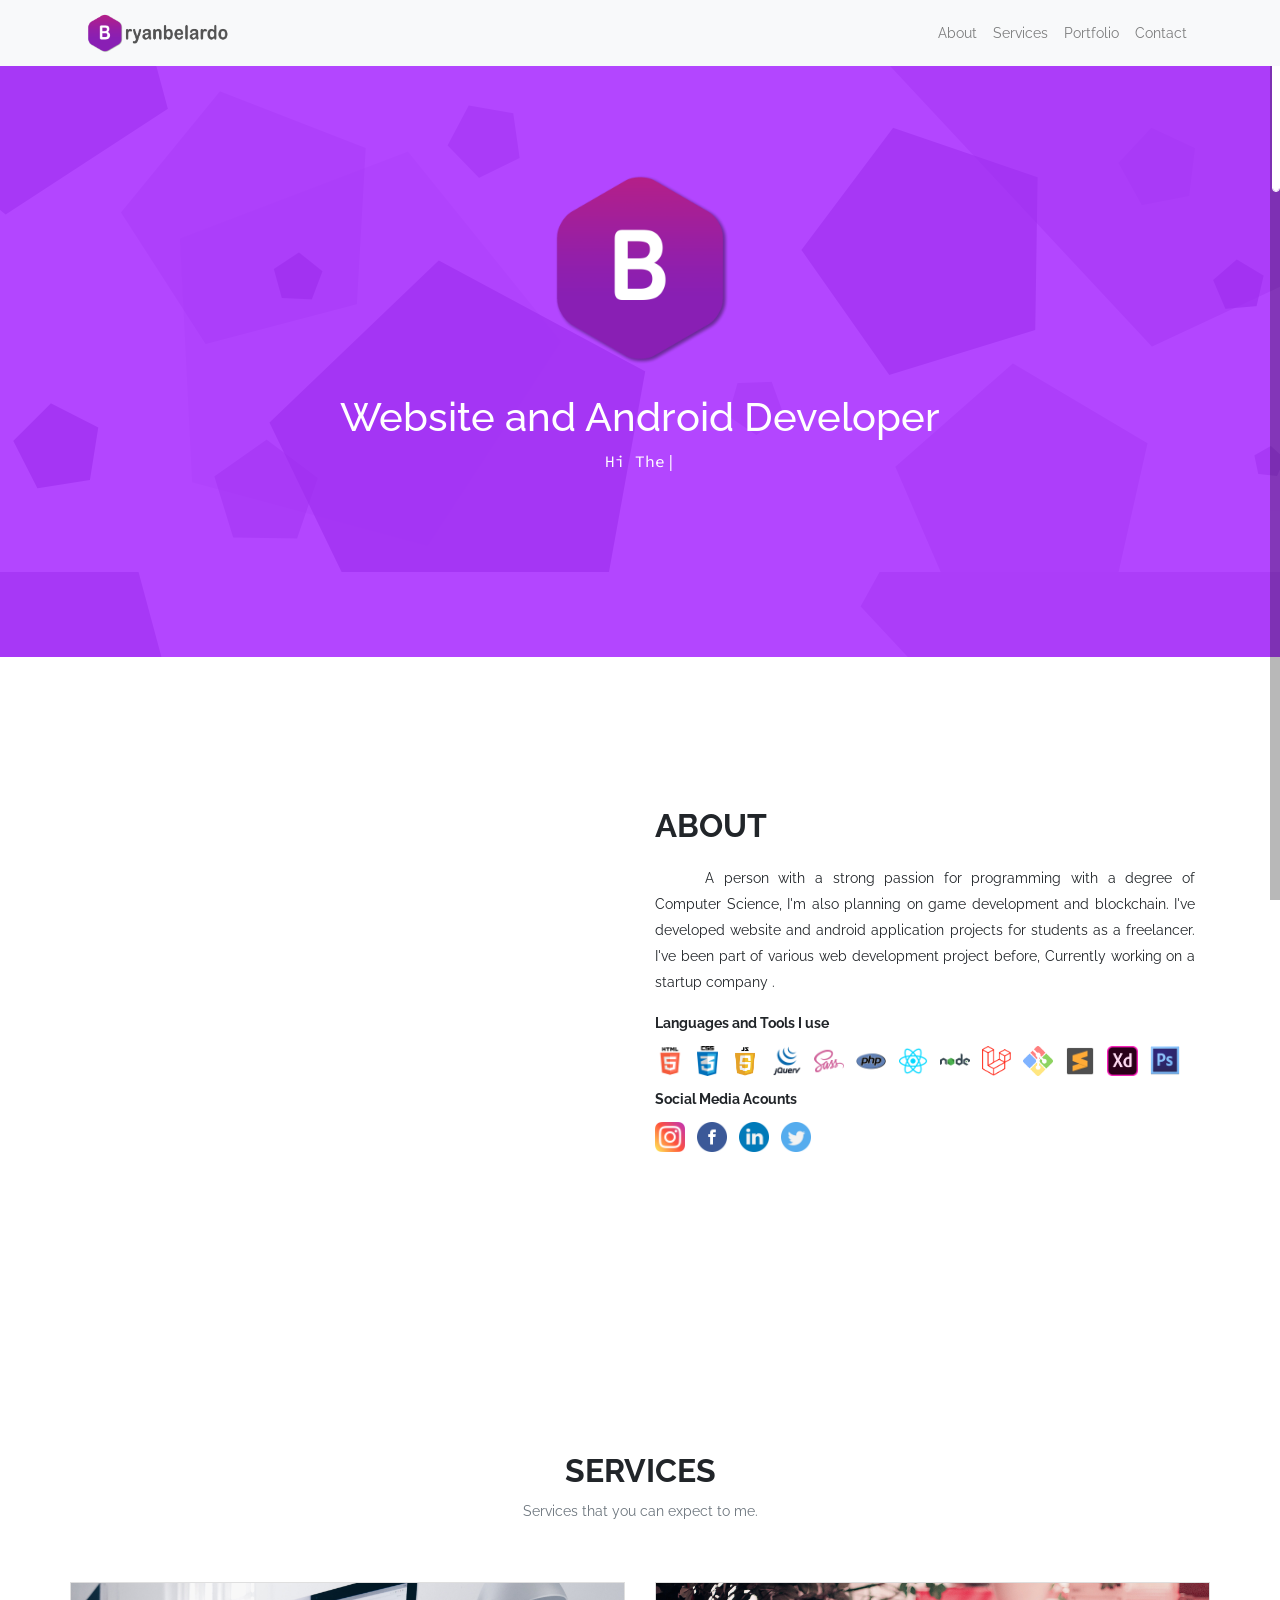
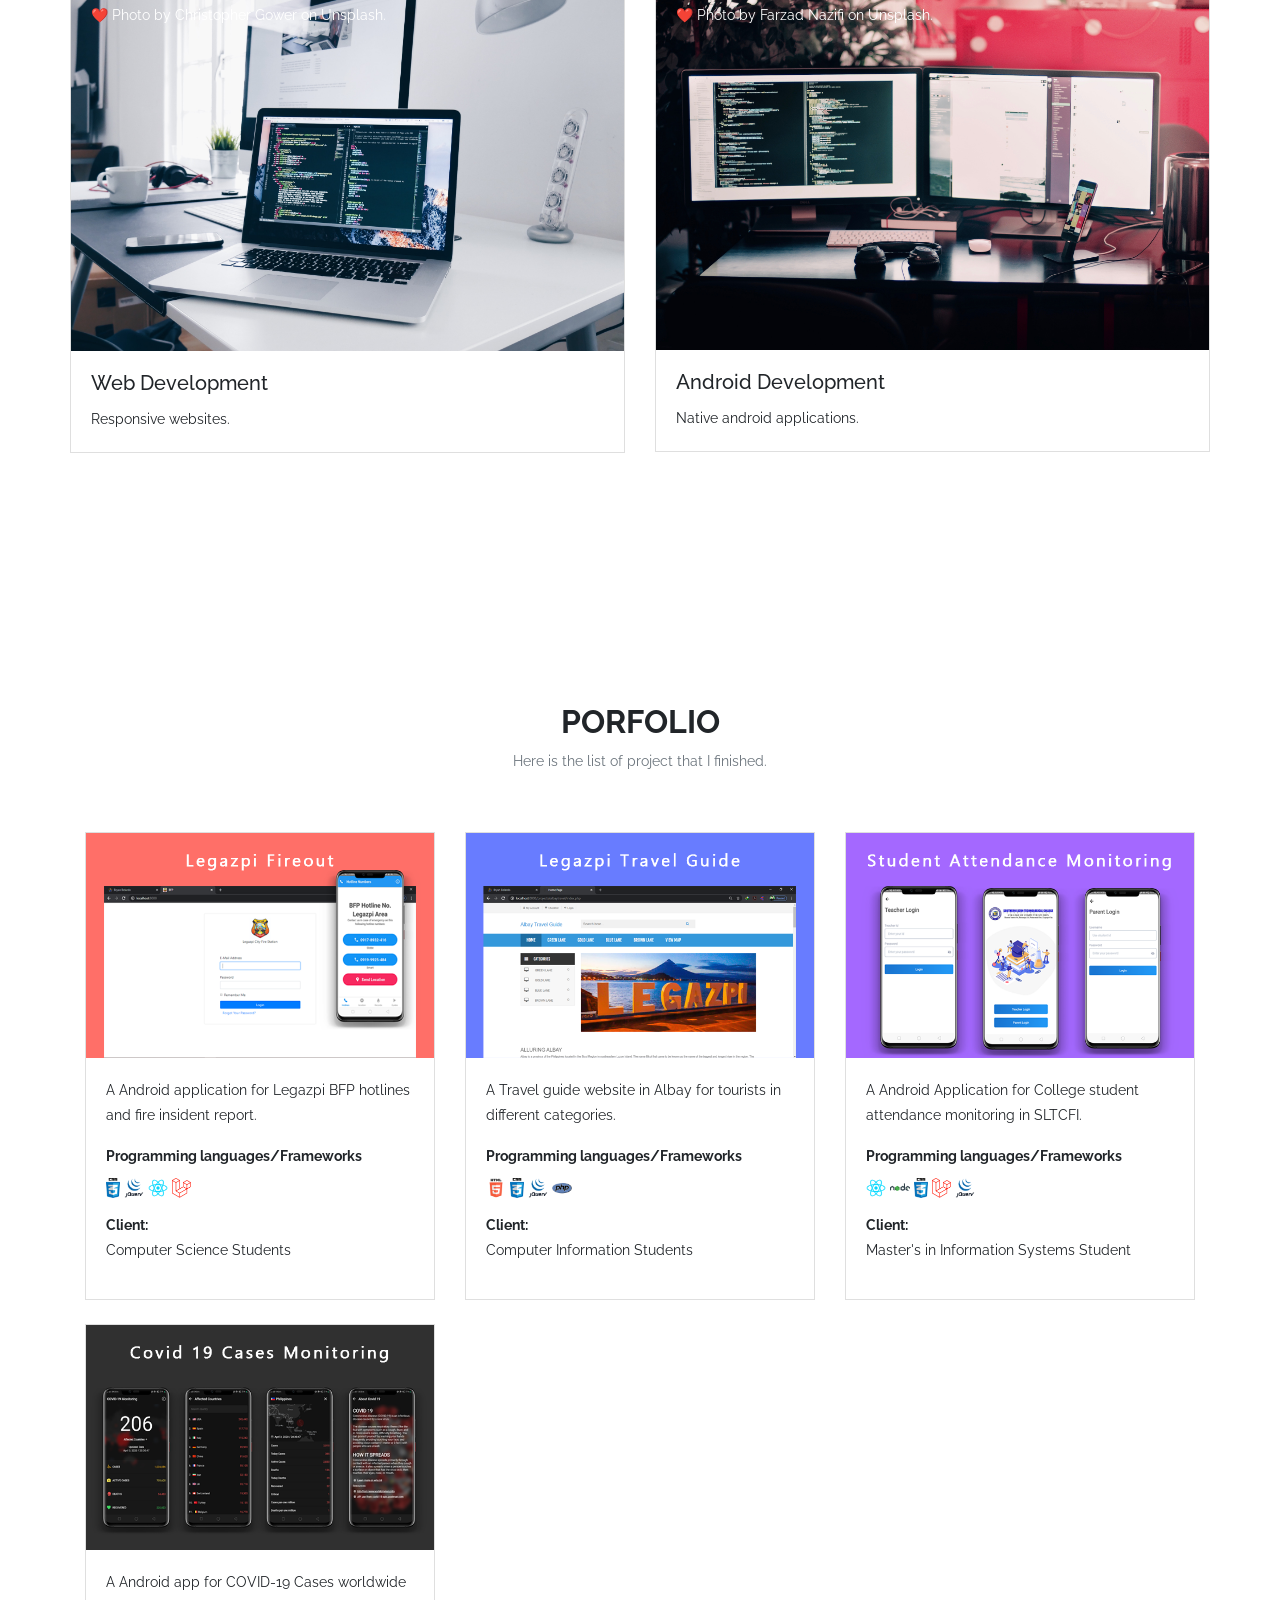
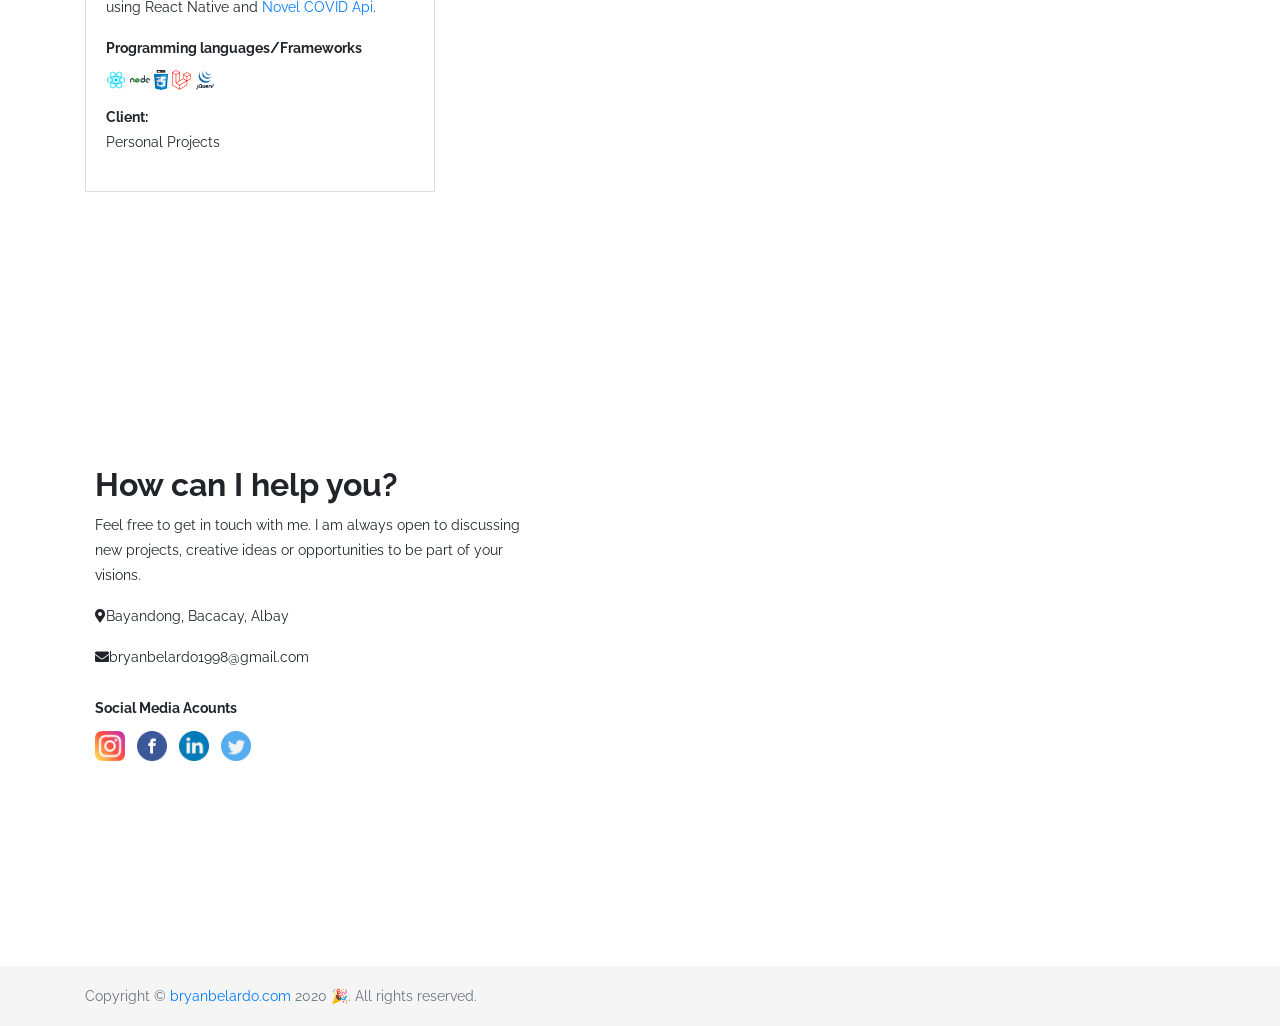
==== index.html @ 6ce4d7be "adding contact section" ====
<!DOCTYPE html>
<html>
	<head>
		<title>Bryan Belardo</title>
		<meta charset="utf-8">
        <meta http-equiv="X-UA-Compatible" content="IE=edge">
        <meta name="viewport" content="width=device-width, initial-scale=1, shrink-to-fit=no">

        <meta name="author" content="Bryan Belardo">
		<meta name="description" content="Hire the Best Web and Android Developer in the Philippines. Expert in web and android Development, Can work for your personal or ecommerce website."/>
		<meta name="robots" content="index,follow,max-snippet:-1,max-video-preview:-1,max-image-preview:large"/>

		<link rel="canonical" href="https://bryanbelardo.com/" />

		<meta property="og:locale" content="en_PH">
		<meta property="og:type" content="website">
		<meta property="og:title" content="Bryan Belardo - Hire Website and Android Developer Freelancer Philippines | Web Development">
		<meta property="og:description" content="Hire the Best Web and Android Developer in the Philippines. Expert in web and android Development, Can work for your personal or ecommerce website.">
		<meta property="og:url" content="https://bryanbelardo.com/">
		<meta property="og:site_name" content="Bryan Belardo - Hire Website and Android Developer Freelancer Philippines | Web Development">

		<meta name="twitter:card" content="summary_large_image">
		<meta name="twitter:title" content="Bryan Belardo - Hire Website and Android Developer Freelancer Philippines | Web Development">
		<meta name="twitter:description" content="Hire the Best Web and Android Developer in the Philippines. Expert in web and android Development, Can work for your personal or ecommerce website.">


        <link rel="icon" href="assets/images/icon.png" type="image/x-icon">

		<link rel="stylesheet" href="https://stackpath.bootstrapcdn.com/bootstrap/4.4.1/css/bootstrap.min.css" integrity="sha384-Vkoo8x4CGsO3+Hhxv8T/Q5PaXtkKtu6ug5TOeNV6gBiFeWPGFN9MuhOf23Q9Ifjh" crossorigin="anonymous">
		<link rel="stylesheet" type="text/css" href="https://cdnjs.cloudflare.com/ajax/libs/font-awesome/5.12.1/css/all.min.css">
		<link href='https://fonts.googleapis.com/css?family=Raleway' rel='stylesheet'>
		<link href="assets/plugins/animate.css-master/animate.min.css" rel="stylesheet" type="text/css">
		<link rel="stylesheet" type="text/css" href="assets/css/main.css">
		<script data-ad-client="ca-pub-6439674685597475" async src="https://pagead2.googlesyndication.com/pagead/js/adsbygoogle.js"></script>
	</head>
	<body id="bryanbelardo">
		<div class="section_nav">
			<nav class="navbar fixed-top navbar-expand-lg navbar-light bg-light">
				<div class="container">
				  	<a class="navbar-brand" href="#bryanbelardo">
					    <img src="assets/images/logowithname.png" height="40" alt="">
				  	</a>
				  	<button class="navbar-toggler" type="button" data-toggle="collapse" data-target="#navbarSupportedContent" aria-controls="navbarSupportedContent" aria-expanded="false" aria-label="Toggle navigation">
					    <span class="navbar-toggler-icon"></span>
				  	</button>

			 	 	<div class="collapse navbar-collapse" id="navbarSupportedContent">
					    <ul class="navbar-nav mr-auto">
					    </ul>
					    <ul class="navbar-nav">
					      	<li class="nav-item">
					        	<a class="nav-link" href="#about-section">About</a>
					      	</li>
					      	<li class="nav-item">
					        	<a class="nav-link" href="#services-section">Services</a>
					      	</li>
					      	<li class="nav-item">
					        	<a class="nav-link" href="#portfolio-section">Portfolio</a>
					      	</li>
					      	<li class="nav-item">
					        	<a class="nav-link" href="#contact-section">Contact</a>
					      	</li>
					    </ul>
				  	</div>
			  	</div>
			</nav>
		</div>
		<div class="section">
			<div class="container header_section">
				<div class="content slideanimation slide_up">
					<img src="assets/images/logo.png" height="200" alt=""><br><br>
					<h1 class="">Website and Android Developer</h1>
					<p class="greetings source_code_text" id="typewriter"></p>
					<!-- <label class="quote">“Programming isn't about what you know; it's about what you can figure out.”</label>
					<br>
					<label> - Chris Pine</label> -->
				</div>
			</div>
		</div>

		<div class="about_section slideanimation" id="about-section">
			<div class="container">
				<div class="content">
					<div class="row">
					  	<div class="col-xs-6 col-md-6 about-image">
					  		<img class="about_image" src="assets/images/icon.png" alt="">
					  	</div>
					  	<div class="col-xs-12 col-sm-6 col-md-6 about_info">
				    		<strong>
								<h2 class="header"><strong>ABOUT</strong></h2>
							</strong>
					  		<div class="info">
								<p>
									A person with a strong passion for programming with a degree of Computer Science, I'm also planning on game development and blockchain.
									I've developed website and android application projects for students as a freelancer.
									I've been part of various web development project before,
									Currently working on a startup company <!-- LMN TECHNOLOGIES and also as a Website Administrator at Philippine Pili Industry League, Inc -->.
								</p>
								<div class="social-accounts">
									<p><strong>Languages and Tools I use</strong></p>
									<a class="social-icons js-scroll-trigger" href="#about-section">
										<img src="assets/images/icons/html.png" height="30">
									</a>
									<a class="social-icons js-scroll-trigger" href="#about-section">
										<img src="assets/images/icons/css.png" height="30">
									</a>
									<a class="social-icons js-scroll-trigger" href="#about-section">
										<img src="assets/images/icons/javascript.png" height="30">
									</a>
									<a class="social-icons js-scroll-trigger" href="#about-section">
										<img src="assets/images/icons/jquery.png" height="30">
									</a>
									<a class="social-icons js-scroll-trigger" href="#about-section">
										<img src="assets/images/icons/sass.png" height="30">
									</a>
									<!-- <a class="social-icons js-scroll-trigger" href="#about-section">
										<img src="assets/images/icons/csharp.png" height="30">
									</a> -->
									<a class="social-icons js-scroll-trigger" href="#about-section">
										<img src="assets/images/icons/php.png" height="30">
									</a>
									<a class="social-icons js-scroll-trigger" href="#about-section">
										<img src="assets/images/icons/react_native.png" height="30">
									</a>
									<a class="social-icons js-scroll-trigger" href="#about-section">
										<img src="assets/images/icons/node.png" height="30">
									</a>
									<a class="social-icons js-scroll-trigger" href="#about-section">
										<img src="assets/images/icons/laravel.png" height="30">
									</a>
									<a class="social-icons js-scroll-trigger" href="#about-section">
										<img src="assets/images/icons/git.png" height="30">
									</a>
									<!-- <a class="social-icons js-scroll-trigger" href="#about-section">
										<img src="assets/images/icons/unity.png" height="30">
									</a> -->
									<a class="social-icons js-scroll-trigger" href="#about-section">
										<img src="assets/images/icons/sublime.png" height="30">
									</a>
									<!-- <a class="social-icons js-scroll-trigger" href="#about-section">
										<img src="assets/images/icons/vscode.png" height="30">
									</a> -->
									<a class="social-icons js-scroll-trigger" href="#about-section">
										<img src="assets/images/icons/xd.png" height="30">
									</a>
									<a class="social-icons js-scroll-trigger" href="#about-section">
										<img src="assets/images/icons/photoshop.png" height="30">
									</a>
								</div>
								<div class="social-accounts">
									<p><strong>Social Media Acounts</strong></p>
									<a class="social-icons instagram" href="https://www.instagram.com/brybelardo/" target="_blank">
										<img src="assets/images/icons/instagram.png" height="30" alt="instagram account">
									</a>
									<a class="social-icons facebook" href="https://facebook.com/itismebryan" target="_blank">
										<img src="assets/images/icons/facebook.png" height="30" alt="facebook account">
									</a>
									<a class="social-icons linkedin" href="https://www.linkedin.com/in/bryan-belardo-765889141" target="_blank">
										<img src="assets/images/icons/linkedin.png" height="30" alt="linkedin account">
									</a>
									<a class="social-icons twitter" href="https://twitter.com/BryanBelardo2" target="_blank">
										<img src="assets/images/icons/twitter.png" height="30" alt="Twitter account">
									</a>
								</div>
							</div>
					  	</div>
					</div>
				</div>
			</div>
		</div>

		<div class="services-section slideanimation" id="services-section">
			<div class="container">
				<div class="service_header">
					<h2><strong>SERVICES</strong></h2>
					<label class="text-muted">Services that you can expect to me.</label>
				</div>
				<!-- <div class="row">
					<div class="col-xs-6 col-md-6 cards_services">
						<img class="card-img-top border-radius-none" src="assets/images/christopher-gower-m_HRfLhgABo-unsplash.jpg" alt="Web Development">
					</div>
					<div class="col-xs-6 col-md-6 cards_services">
						<img class="card-img-top border-radius-none" src="assets/images/farzad-nazifi-p-xSl33Wxyc-unsplash.jpg" alt="Web Development">
					</div>
				</div> -->
				<div class="row">
					<div class="col-xs-6 col-md-6 cards_services">
						<div class="card border-radius-none">
					  		<img class="card-img-top border-radius-none" src="assets/images/christopher-gower-m_HRfLhgABo-unsplash.jpg" alt="Web Development">
						  	<div class="card-img-overlay">
							    <p class="card-text text-white">❤️ Photo by Christopher Gower on Unsplash.</p>
						  	</div>
						  	<div class="card-body">
						    	<h5 class="card-title">Web Development</h5>
						    	<p class="card-text">Responsive websites.</p>
						  	</div>
						</div>
					</div>
					<div class="col-xs-6 col-md-6 cards_services">
						<div class="card border-radius-none">
						  	<img class="card-img-top border-radius-none" src="assets/images/farzad-nazifi-p-xSl33Wxyc-unsplash.jpg" alt="Web Development">
						  	<div class="card-img-overlay">
							    <p class="card-text text-white">❤️ Photo by Farzad Nazifi on Unsplash.</p>
						  	</div>
						  	<div class="card-body">
						    	<h5 class="card-title">Android Development</h5>
						    	<p class="card-text">Native android applications.</p>
						  	</div>
						</div>
					</div>
				</div>
			</div>
		</div>

		<div class="portfolio-section slideanimation" id="portfolio-section">
			<div class="container portfolio_container">
				<div class="poortfolio_header">
					<h2><strong>PORFOLIO</strong></h2>
					<label class="text-muted">Here is the list of project that I finished.</label>
				</div>
				<div class="row">

			        <div class="col-md-4">
			          	<div class="card mb-4 border-radius-none">
			          		<img class="project_image bd-placeholder-img card-img-top border-radius-none" alt="Legazpi Fireout" width="100%" height="225" src="assets/images/Legazpi_Fireout.png">
				            <div class="card-body">
				              	<p class="card-text"> A Android application for Legazpi BFP hotlines and fire insident report.</p>

				              	<div class="prog_tools">
									<p><strong>Programming languages/Frameworks</strong></p>

									<a class="social-icons js-scroll-trigger" href="#about-section">
										<img src="assets/images/icons/css.png" height="20">
									</a>
									<a class="social-icons js-scroll-trigger" href="#about-section">
										<img src="assets/images/icons/jquery.png" height="20">
									</a>
									<a class="social-icons js-scroll-trigger" href="#about-section">
										<img src="assets/images/icons/react_native.png" height="20">
									</a>
									<a class="social-icons js-scroll-trigger" href="#about-section">
										<img src="assets/images/icons/laravel.png" height="20">
									</a>
								</div>
				              	<p class="client"><strong>Client: </strong></p>
				              	<p>Computer Science Students</p>
				              	<!-- <p class="proj_link"><strong>Project link:</strong></p>
				              	<p> Sorry this project has no link.</p> -->
				              	<!-- <div class="d-flex align-items-center">
					                <a href="#Porfolio">See more details</a>
				              	</div> -->
				            </div>
			          	</div>
			        </div>

			        <div class="col-md-4">
			          	<div class="card mb-4 border-radius-none">
			          		<img class="project_image bd-placeholder-img card-img-top border-radius-none" alt="Albay Travel Guide" width="100%" height="225" src="assets/images/albaytravelguide.png">
				            <div class="card-body">
				              	<p class="card-text">A Travel guide website in Albay for tourists in different categories. </p>

				              	<div class="prog_tools">
									<p><strong>Programming languages/Frameworks</strong></p>
									<a class="social-icons js-scroll-trigger" href="#about-section">
										<img src="assets/images/icons/html.png" height="20">
									</a>
									<a class="social-icons js-scroll-trigger" href="#about-section">
										<img src="assets/images/icons/css.png" height="20">
									</a>
									<a class="social-icons js-scroll-trigger" href="#about-section">
										<img src="assets/images/icons/jquery.png" height="20">
									</a>
									<a class="social-icons js-scroll-trigger" href="#about-section">
										<img src="assets/images/icons/php.png" height="20">
									</a>
								</div>
				              	<p class="client"><strong>Client: </strong></p>
				              	<p>Computer Information Students</p>
				              	<!-- <p class="proj_link"><strong>Project link:</strong></p>
				              	<p> Sorry this project has no link.</p> -->
				              	<!-- <div class="d-flex align-items-center">
					                <a href="#Porfolio">See more details</a>
				              	</div> -->
				            </div>
			          	</div>
			        </div>

			        <div class="col-md-4">
			          	<div class="card mb-4 border-radius-none">
			          		<img class="project_image bd-placeholder-img card-img-top border-radius-none" alt="Student Attendance Monitoring" width="100%" height="225" src="assets/images/studentattendancemonitoring.png">
				            <div class="card-body">
				              	<p class="card-text">A Android Application for College student attendance monitoring in SLTCFI. </p>

				              	<div class="prog_tools">
									<p><strong>Programming languages/Frameworks</strong></p>
									<a class="social-icons js-scroll-trigger" href="#about-section">
										<img src="assets/images/icons/react_native.png" height="20">
									</a>
									<a class="social-icons js-scroll-trigger" href="#about-section">
										<img src="assets/images/icons/node.png" height="20">
									</a>
									<a class="social-icons js-scroll-trigger" href="#about-section">
										<img src="assets/images/icons/css.png" height="20">
									</a>
									<a class="social-icons js-scroll-trigger" href="#about-section">
										<img src="assets/images/icons/laravel.png" height="20">
									</a>
									<a class="social-icons js-scroll-trigger" href="#about-section">
										<img src="assets/images/icons/jquery.png" height="20">
									</a>
								</div>
				              	<p class="client"><strong>Client: </strong></p>
				              	<p>Master's in Information Systems Student</p>
				              	<!-- <p class="proj_link"><strong>Project link:</strong></p>
				              	<p> Sorry this project has no link.</p> -->
				              	<!-- <div class="d-flex align-items-center">
					                <a href="#Porfolio">See more details</a>
				              	</div> -->
				            </div>
			          	</div>
			        </div>

			        <div class="col-md-4">
			          	<div class="card mb-4 border-radius-none">
			          		<img class="project_image bd-placeholder-img card-img-top border-radius-none" alt="COVID 19 Cases Monitoring" width="100%" height="225" src="assets/images/covid19.png">
				            <div class="card-body">
				              	<p class="card-text">A Android app for COVID-19 Cases worldwide using React Native and <a href="https://github.com/NovelCOVID/api">Novel COVID Api</a>.</p>

				              	<div class="prog_tools">
									<p><strong>Programming languages/Frameworks</strong></p>
									<a class="social-icons js-scroll-trigger" href="#about-section">
										<img src="assets/images/icons/react_native.png" height="20">
									</a>
									<a class="social-icons js-scroll-trigger" href="#about-section">
										<img src="assets/images/icons/node.png" height="20">
									</a>
									<a class="social-icons js-scroll-trigger" href="#about-section">
										<img src="assets/images/icons/css.png" height="20">
									</a>
									<a class="social-icons js-scroll-trigger" href="#about-section">
										<img src="assets/images/icons/laravel.png" height="20">
									</a>
									<a class="social-icons js-scroll-trigger" href="#about-section">
										<img src="assets/images/icons/jquery.png" height="20">
									</a>
								</div>
				              	<p class="client"><strong>Client: </strong></p>
				              	<p>Personal Projects</p>
				              	<!-- <p class="proj_link"><strong>Project link:</strong></p>
				              	<p> Sorry this project has no link.</p> -->
				              	<!-- <div class="d-flex align-items-center">
					                <a href="#Porfolio">See more details</a>
				              	</div> -->
				            </div>
			          	</div>
			        </div>

		      	</div>
			</div>
		</div>

		<div class="contact-section slideanimation" id="contact-section">
			<div class="container">
				<div class="row contact_container">
					<div class="col-xs-6 col-md-5">
						<h2><strong>How can I help you?</strong></h2>
						<p>Feel free to get in touch with me. I am always open to discussing new projects, creative ideas or opportunities to be part of your visions.</p>
						<div class="location">
							<p><i class="fas fa-map-marker-alt"></i></p>
							<p>Bayandong, Bacacay, Albay</p>
						</div>
						<div class="email_address">
							<p><i class="fas fa-envelope"></i></p>
							<p>bryanbelardo1998@gmail.com</p>
						</div>
						<div class="social-accounts">
							<p><strong>Social Media Acounts</strong></p>
							<a class="social-icons instagram" href="https://www.instagram.com/brybelardo/" target="_blank">
								<img src="assets/images/icons/instagram.png" height="30" alt="instagram account">
							</a>
							<a class="social-icons facebook" href="https://facebook.com/itismebryan" target="_blank">
								<img src="assets/images/icons/facebook.png" height="30" alt="facebook account">
							</a>
							<a class="social-icons linkedin" href="https://www.linkedin.com/in/bryan-belardo-765889141" target="_blank">
								<img src="assets/images/icons/linkedin.png" height="30" alt="linkedin account">
							</a>
							<a class="social-icons twitter" href="https://twitter.com/BryanBelardo2" target="_blank">
								<img src="assets/images/icons/twitter.png" height="30" alt="Twitter account">
							</a>
						</div>
					</div>
					<div class="col-xs-6 col-md-7">
						<div id="googleMap" style="width:100%;height:400px;"></div>
					</div>
				</div>
			</div>
			<!-- <div id="googleMap" style="width:100%;height:400px;"></div> -->
		</div>

		<!-- The Modal -->
		<div id="imageModal" class="modal">
		  <span class="close">&times;</span>
		  <img class="modal-content" id="img01">
		  <div id="caption"></div>
		</div>
		<!-- Message -->
		<div id="snackbar-success">Email has been sent..</div>
		<div id="snackbar-danger">Email sent failed..</div>
		<footer class="footer">
			<div class="container">
				<span class="text-muted">Copyright &copy;  <a href="">bryanbelardo.com</a> 2020 &#127881;. All rights reserved.</span>
			</div>
	    </footer>

	    <input name="animation" type="hidden">


		<script src="https://cdnjs.cloudflare.com/ajax/libs/jquery/3.4.1/jquery.min.js" ></script>
		<script src="https://stackpath.bootstrapcdn.com/bootstrap/4.4.1/js/bootstrap.min.js" integrity="sha384-wfSDF2E50Y2D1uUdj0O3uMBJnjuUD4Ih7YwaYd1iqfktj0Uod8GCExl3Og8ifwB6" crossorigin="anonymous"></script>
		<script type="text/javascript" src="https://cdnjs.cloudflare.com/ajax/libs/jquery-easing/1.4.1/jquery.easing.min.js"></script>
		<script src="https://cdn.jsdelivr.net/npm/popper.js@1.16.0/dist/umd/popper.min.js" integrity="sha384-Q6E9RHvbIyZFJoft+2mJbHaEWldlvI9IOYy5n3zV9zzTtmI3UksdQRVvoxMfooAo" crossorigin="anonymous"></script>
		<script type="text/javascript" src="https://cdnjs.cloudflare.com/ajax/libs/font-awesome/5.12.1/js/all.min.js"></script>
		<script src="assets/plugins/niceScrollbar/jquery.nicescroll.js"></script>
		<script src="assets/plugins/typewriterjs/dist/core.js"></script>
		<script src="assets/js/main.js"></script>
	</body>
</html>

<!-- web development: Photo by Christopher Gower on Unsplash -->
<!-- App development: Photo by Farzad Nazifi on Unsplash -->
---- assets/css/main.css ----
@import url("https://fonts.googleapis.com/css?family=Source+Code+Pro&display=swap");
body {
  font-family: Raleway;
  font-style: normal;
  font-weight: normal;
  font-size: 14px;
  line-height: 25px; }

.border-radius-none {
  border-radius: 0 !important;}

.section {
  background-image: url("../images/header-bg.png");
  padding-bottom: 60px;
  padding-top: 60px; }

.overlay {
  position: absolute;
  bottom: 0;
  left: 0;
  right: 0;
  overflow: hidden;
  width: 100%;
  height: 100%; }

.section .header_section {
  height: 537px;
  display: flex;
  justify-content: center;
  align-items: center; }

.navbar-nav li a {
  color: #545454; }

.nav-link:active {
  color: #b346ff !important; }
.nav-link:hover {
  color: #b346ff !important; }

.header_section {
  color: #ffffff; }
  .header_section .content {
    text-align: center; }
    .header_section .content .source_code_text {
      font-family: "Source Code Pro", monospace; }

.about_section {
  padding-bottom: 150px;
  padding-top: 150px; }

.greetings {
  font-size: 16px; }

.header {
  margin-bottom: 20px; }

.info {
  line-height: 26px; }
  .info > p {
    margin-bottom: 15px;
    text-align: justify;
    text-indent: 50px; }

.about-image {
  display: flex;
  justify-content: center;
  align-items: center; }
  .about-image img {
    height: 340px;
    border-radius: 50%; }

.social-accounts p {
  margin-top: 10px;
  margin-bottom: 10px; }
.social-accounts .social-icons {
  margin-right: 8px;
  text-decoration: none; }
  .social-accounts .social-icons :hover {
    text-decoration: none; }

.cards_services {
  display: flex;
  justify-content: center;
  align-items: center; }

.footer {
  width: 100%;
  height: 60px;
  line-height: 60px;
  background-color: #f5f5f5; }

.text-muted {
  color: #6c757d !important; }

.navbar-light .navbar-toggler {
  border-color: #f8f9fa !important; }

.contact-section .container, .services-section .container, .portfolio-section .container {
  padding: 150px 0px 100px 0px; }

.services-section .service_header {
  text-align: center;
  margin-bottom: 50px; }

.portfolio-section .poortfolio_header {
  text-align: center;
  margin-bottom: 50px; }

.portfolio_container {
  padding-left: 15px !important;
  padding-right: 15px !important; }

.prog_tools {
  margin-bottom: 14px; }
  .prog_tools p {
    margin-bottom: 5px !important; }

.client, .proj_link {
  margin-bottom: 0px !important; }

.contact_container {
  margin-right: 10px;
  margin-left: 10px; }

.location, .email_address {
  display: flex; }
  .location p svg, .email_address p svg {
    margin-right: 10px; }

.form-control {
  display: block;
  width: 100%;
  height: calc(1.5em + .75rem + 2px);
  padding: .375rem .75rem;
  font-size: 1rem;
  font-weight: 400;
  line-height: 1.5;
  color: #495057;
  background-color: #fff;
  background-clip: padding-box;
  border: 1px solid #ced4da;
  border-radius: 0px;
  transition: border-color .15s ease-in-out,box-shadow .15s ease-in-out; }
  .form-control:focus {
    color: #495057;
    background-color: #fff;
    border-color: #b346ff;
    outline: 0;
    box-shadow: 0 0 0.1rem 0.1rem rgba(179, 70, 255, 0.46); }

.btn-primary {
  color: #fff;
  background-color: #b346ff;
  border-color: #a737f5; }
  .btn-primary:focus {
    color: #fff;
    background-color: #b346ff !important;
    border-color: #a536f4 !important;
    box-shadow: 0 0 0.1rem 0.1rem rgba(179, 70, 255, 0.42) !important; }
  .btn-primary:hover {
    color: #fff;
    background-color: #9a24ec;
    border-color: #8613d6; }

.btn-primary.disabled, .btn-primary:disabled {
  color: #fff;
  background-color: #9a24ec !important;
  border-color: #8613d6 !important;
}

.btn {
  border-radius: 0px; }

.slideanimation {
  visibility: hidden; }

.slide_up {
  animation-name: slide_up;
  -webkit-animation-name: slide_up;
  animation-duration: 1s;
  -webkit-animation-duration: 1s;
  visibility: visible; }

@keyframes slide_up {
  0% {
    opacity: 0;
    transform: translateY(70%); }
  100% {
    opacity: 1;
    transform: translateY(0%); } }
@-webkit-keyframes slide_up {
  0% {
    opacity: 0;
    -webkit-transform: translateY(70%); }
  100% {
    opacity: 1;
    -webkit-transform: translateY(0%); } }
@media (max-width: 575.98px) {
  .header_section .content img {
    height: 150px !important; }

  .section {
    background-image: url("../images/header-bg-mb.png");
    padding-bottom: 60px;
    padding-top: 60px; }

  .nav-item {
    margin-top: 5px !important;
    margin-bottom: 5px !important; }

  .navbar-nav {
    margin-bottom: 8px !important; }

  .text-muted {
    font-size: 10px; }

  .header {
    text-align: center;
    margin-top: 25px; }

  .info > p {
    text-indent: 0px !important; }

  .social-accounts {
    text-align: center !important; }

  .about_section {
    padding-bottom: 55px;
    padding-top: 55px; }

  .contact-section .container {
    padding: 95px 0px 70px 0px; }

  .porfolio-section .container {
    padding: 130px 0px 30px 0px; } }

/*# sourceMappingURL=main.css.map */

#snackbar-success {
  visibility: hidden;
  min-width: 250px;
  margin-left: -125px;
  background-color: #b346ff;
  color: #fff;
  text-align: center;
  border-radius: 2px;
  padding: 16px;
  position: fixed;
  z-index: 1;
  left: 50%;
  bottom: 30px;
  font-size: 17px;
}

#snackbar-success.show {
  visibility: visible;
  -webkit-animation: fadein 0.5s, fadeout 0.5s 2.5s;
  animation: fadein 0.5s, fadeout 0.5s 2.5s;
}

#snackbar-danger {
  visibility: hidden;
  min-width: 250px;
  margin-left: -125px;
  background-color: #ff466c;
  color: #fff;
  text-align: center;
  border-radius: 2px;
  padding: 16px;
  position: fixed;
  z-index: 1;
  left: 50%;
  bottom: 30px;
  font-size: 17px;
}

#snackbar-danger.show {
  visibility: visible;
  -webkit-animation: fadein 0.5s, fadeout 0.5s 2.5s;
  animation: fadein 0.5s, fadeout 0.5s 2.5s;
}

@-webkit-keyframes fadein {
  from {bottom: 0; opacity: 0;} 
  to {bottom: 30px; opacity: 1;}
}

@keyframes fadein {
  from {bottom: 0; opacity: 0;}
  to {bottom: 30px; opacity: 1;}
}

@-webkit-keyframes fadeout {
  from {bottom: 30px; opacity: 1;} 
  to {bottom: 0; opacity: 0;}
}

@keyframes fadeout {
  from {bottom: 30px; opacity: 1;}
  to {bottom: 0; opacity: 0;}
}

/*Modal image*/


.project_image {
  border-radius: 5px;
  cursor: pointer;
  transition: 0.3s;
}

.project_image:hover {opacity: 0.7;}

/* The Modal (background) */
.modal {
  display: none; /* Hidden by default */
  position: fixed; /* Stay in place */
  z-index: 1; /* Sit on top */
  padding-top: 100px; /* Location of the box */
  left: 0;
  top: 0;
  width: 100%; /* Full width */
  height: 100%; /* Full height */
  overflow: auto; /* Enable scroll if needed */
  background-color: rgb(0,0,0); /* Fallback color */
  background-color: rgba(0,0,0,0.9); /* Black w/ opacity */
}

/* Modal Content (image) */
.modal-content {
  margin: auto;
  display: block;
  width: 80%;
  max-width: 700px;
}

/* Caption of Modal Image */
#caption {
  margin: auto;
  display: block;
  width: 80%;
  max-width: 700px;
  text-align: center;
  color: #ccc;
  padding: 10px 0;
  height: 150px;
}

/* Add Animation */
.modal-content, #caption {  
  -webkit-animation-name: zoom;
  -webkit-animation-duration: 0.6s;
  animation-name: zoom;
  animation-duration: 0.6s;
}

@-webkit-keyframes zoom {
  from {-webkit-transform:scale(0)} 
  to {-webkit-transform:scale(1)}
}

@keyframes zoom {
  from {transform:scale(0)} 
  to {transform:scale(1)}
}

/* The Close Button */
.close {
  position: absolute;
  top: 15px;
  right: 35px;
  color: #f1f1f1;
  font-size: 40px;
  font-weight: bold;
  transition: 0.3s;
}

.close:hover,
.close:focus {
  color: #bbb;
  text-decoration: none;
  cursor: pointer;
}

/* 100% Image Width on Smaller Screens */
@media only screen and (max-width: 700px){
  .modal-content {
    width: 100%;
  }
}
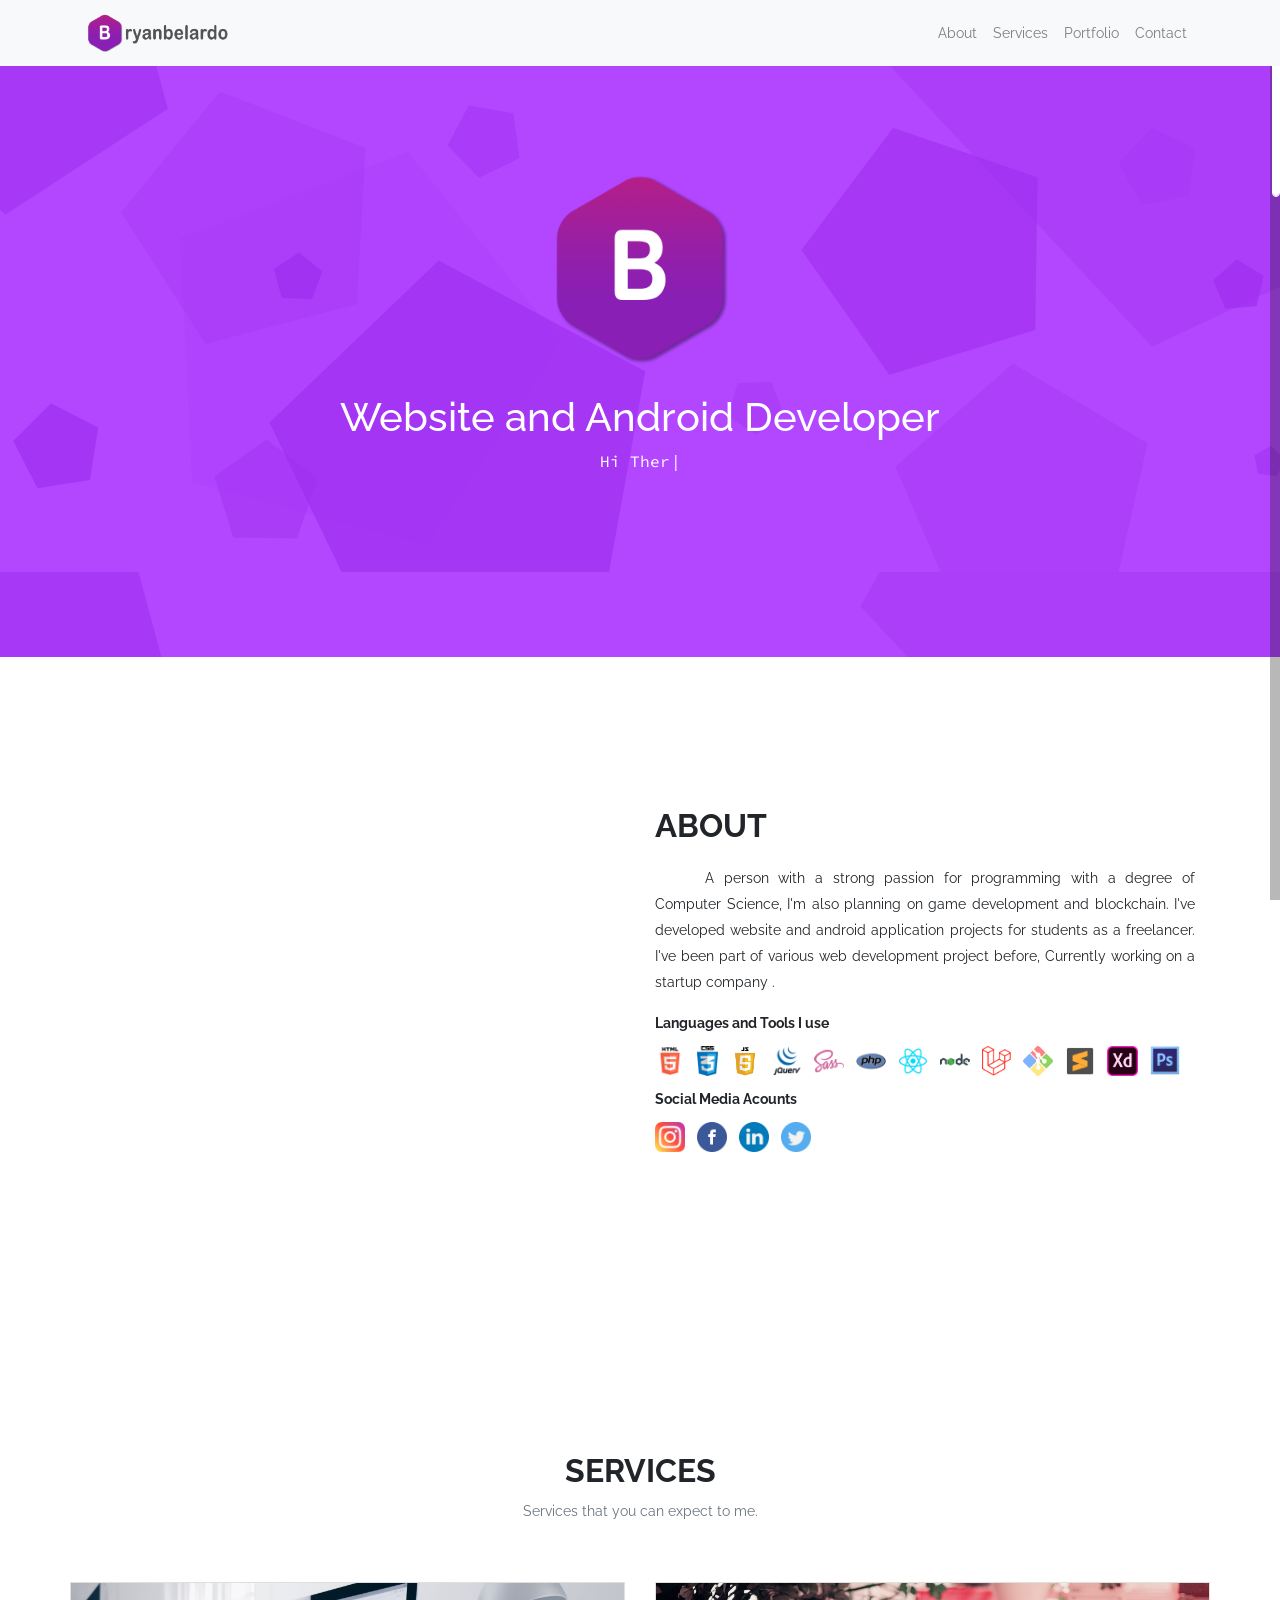
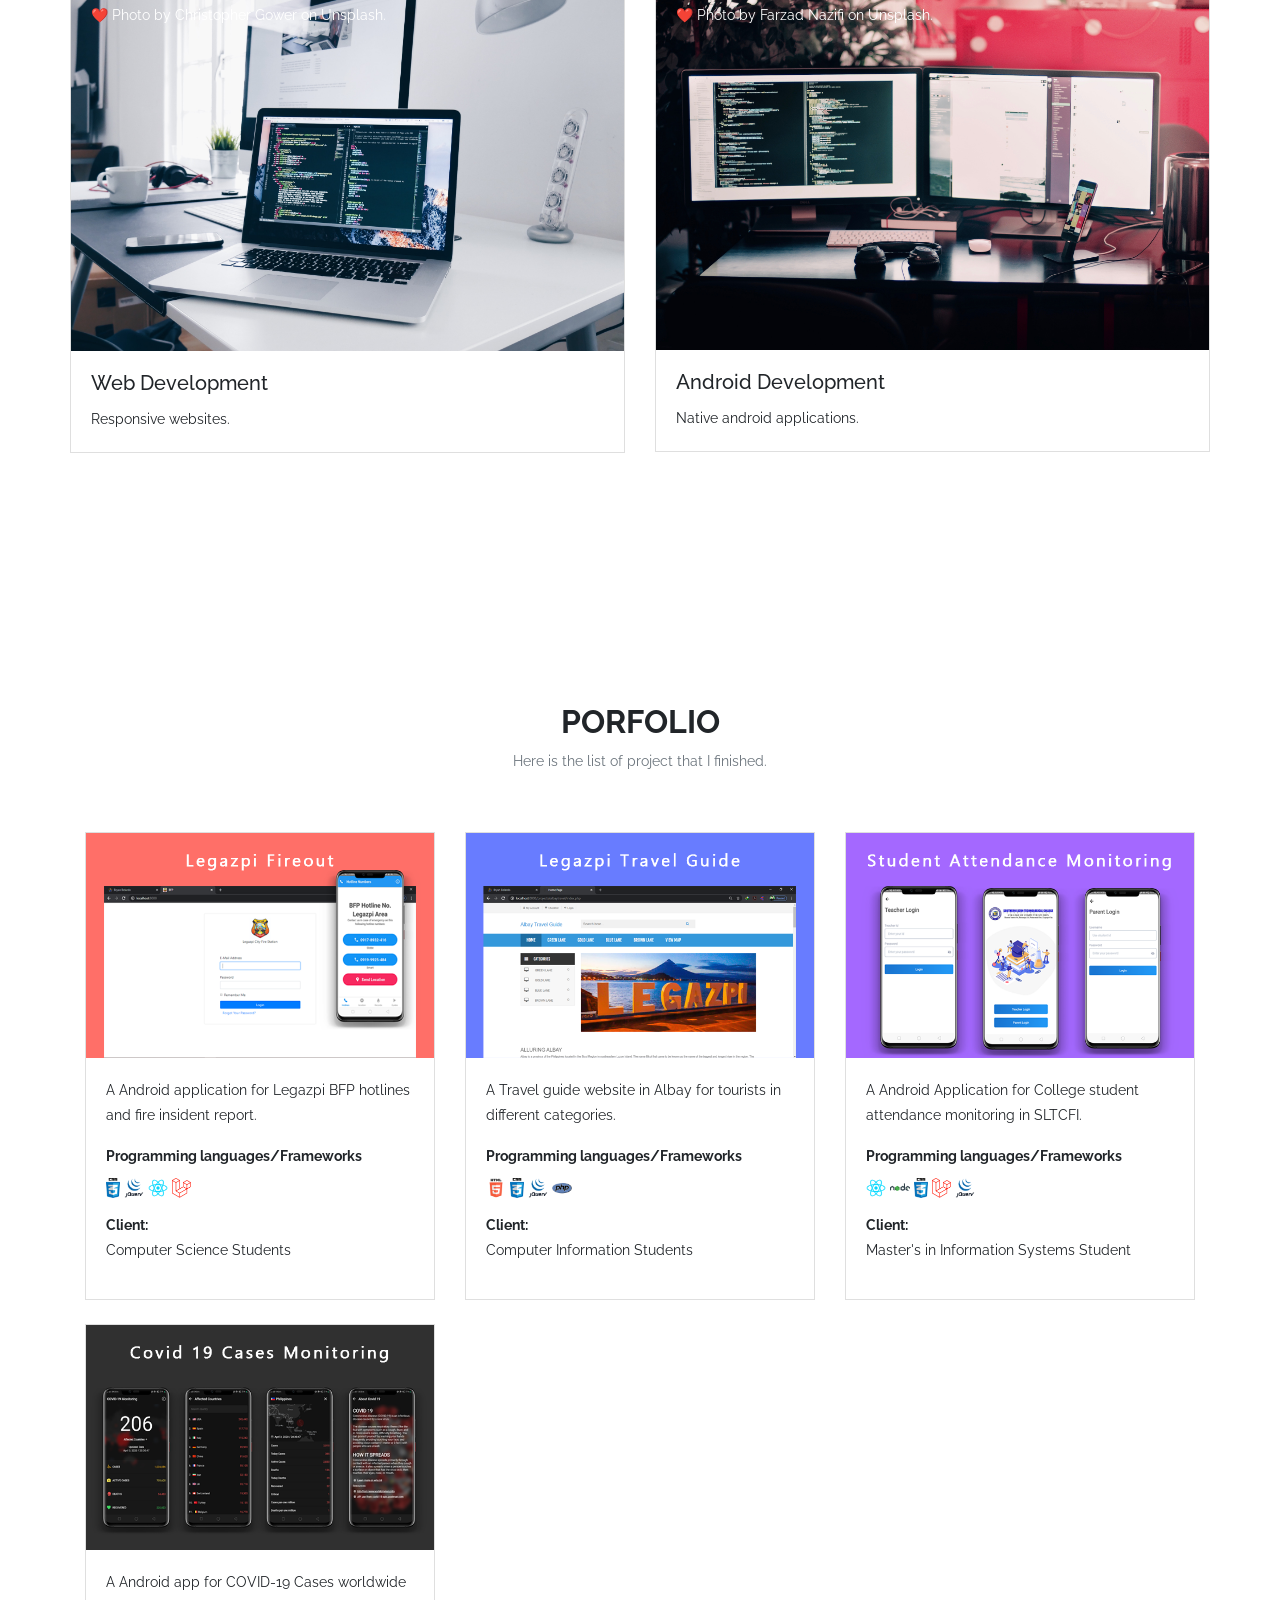
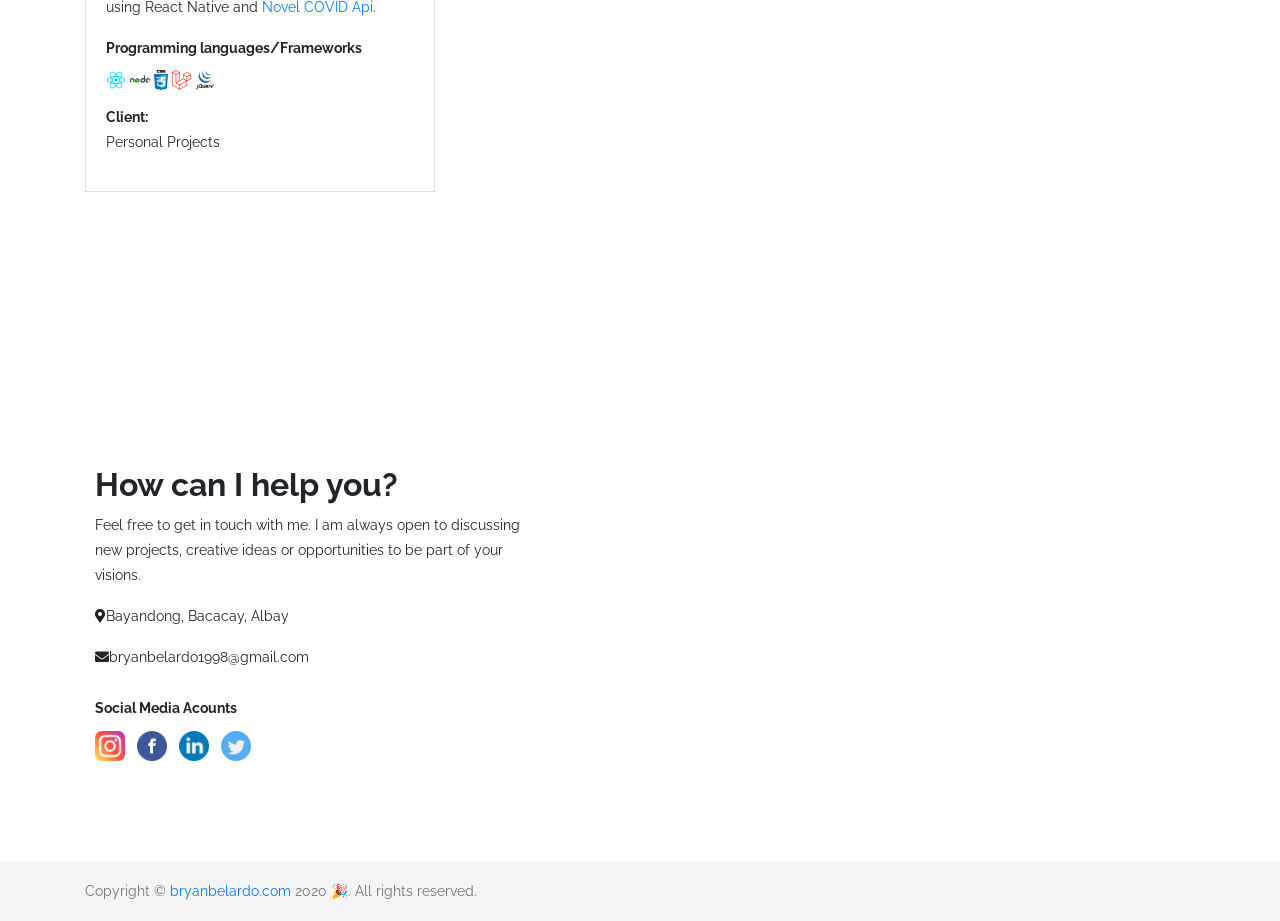
==== commit 99ae4d49: "map" ====
--- a/index.html
+++ b/index.html
@@ -390,7 +390,7 @@
 						</div>
 					</div>
 					<div class="col-xs-6 col-md-7">
-						<div id="googleMap" style="width:100%;height:400px;"></div>
+						<div id="googleMap" style="width:100%;height: 100%;"></div>
 					</div>
 				</div>
 			</div>
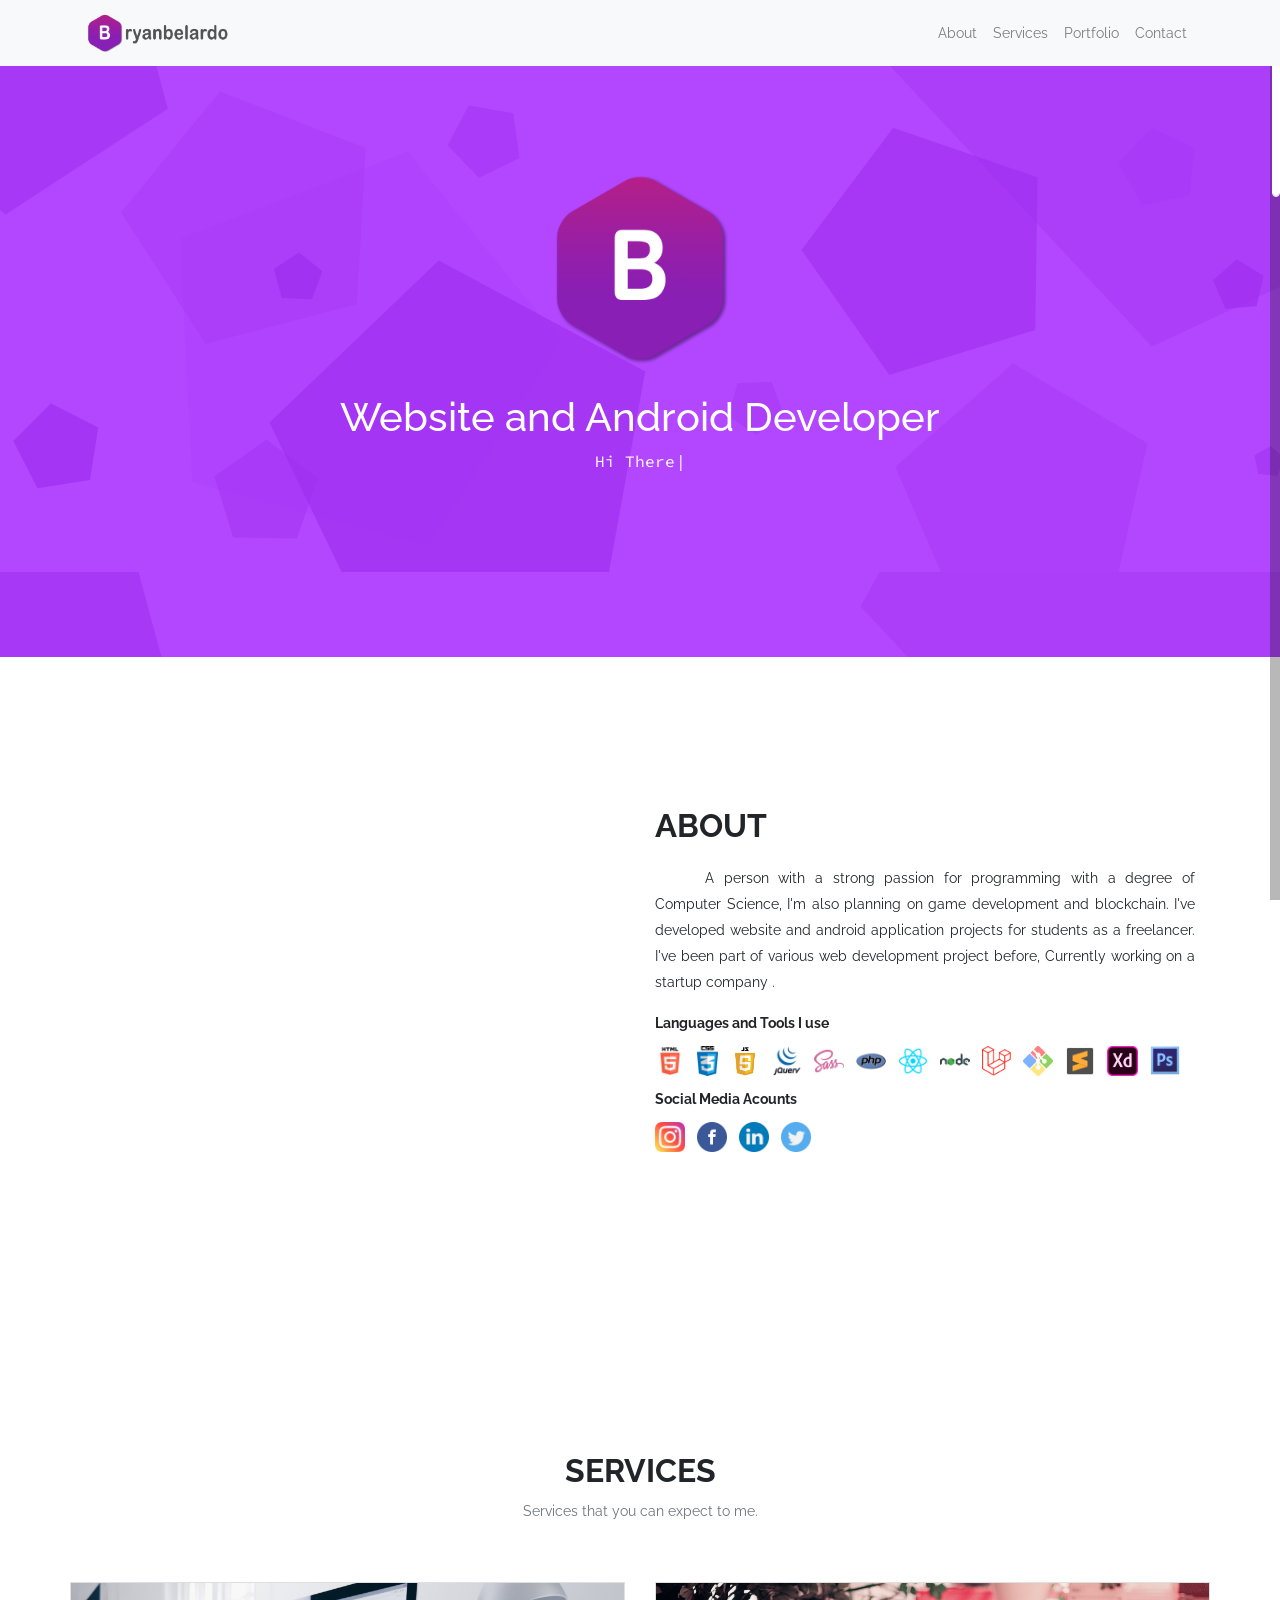
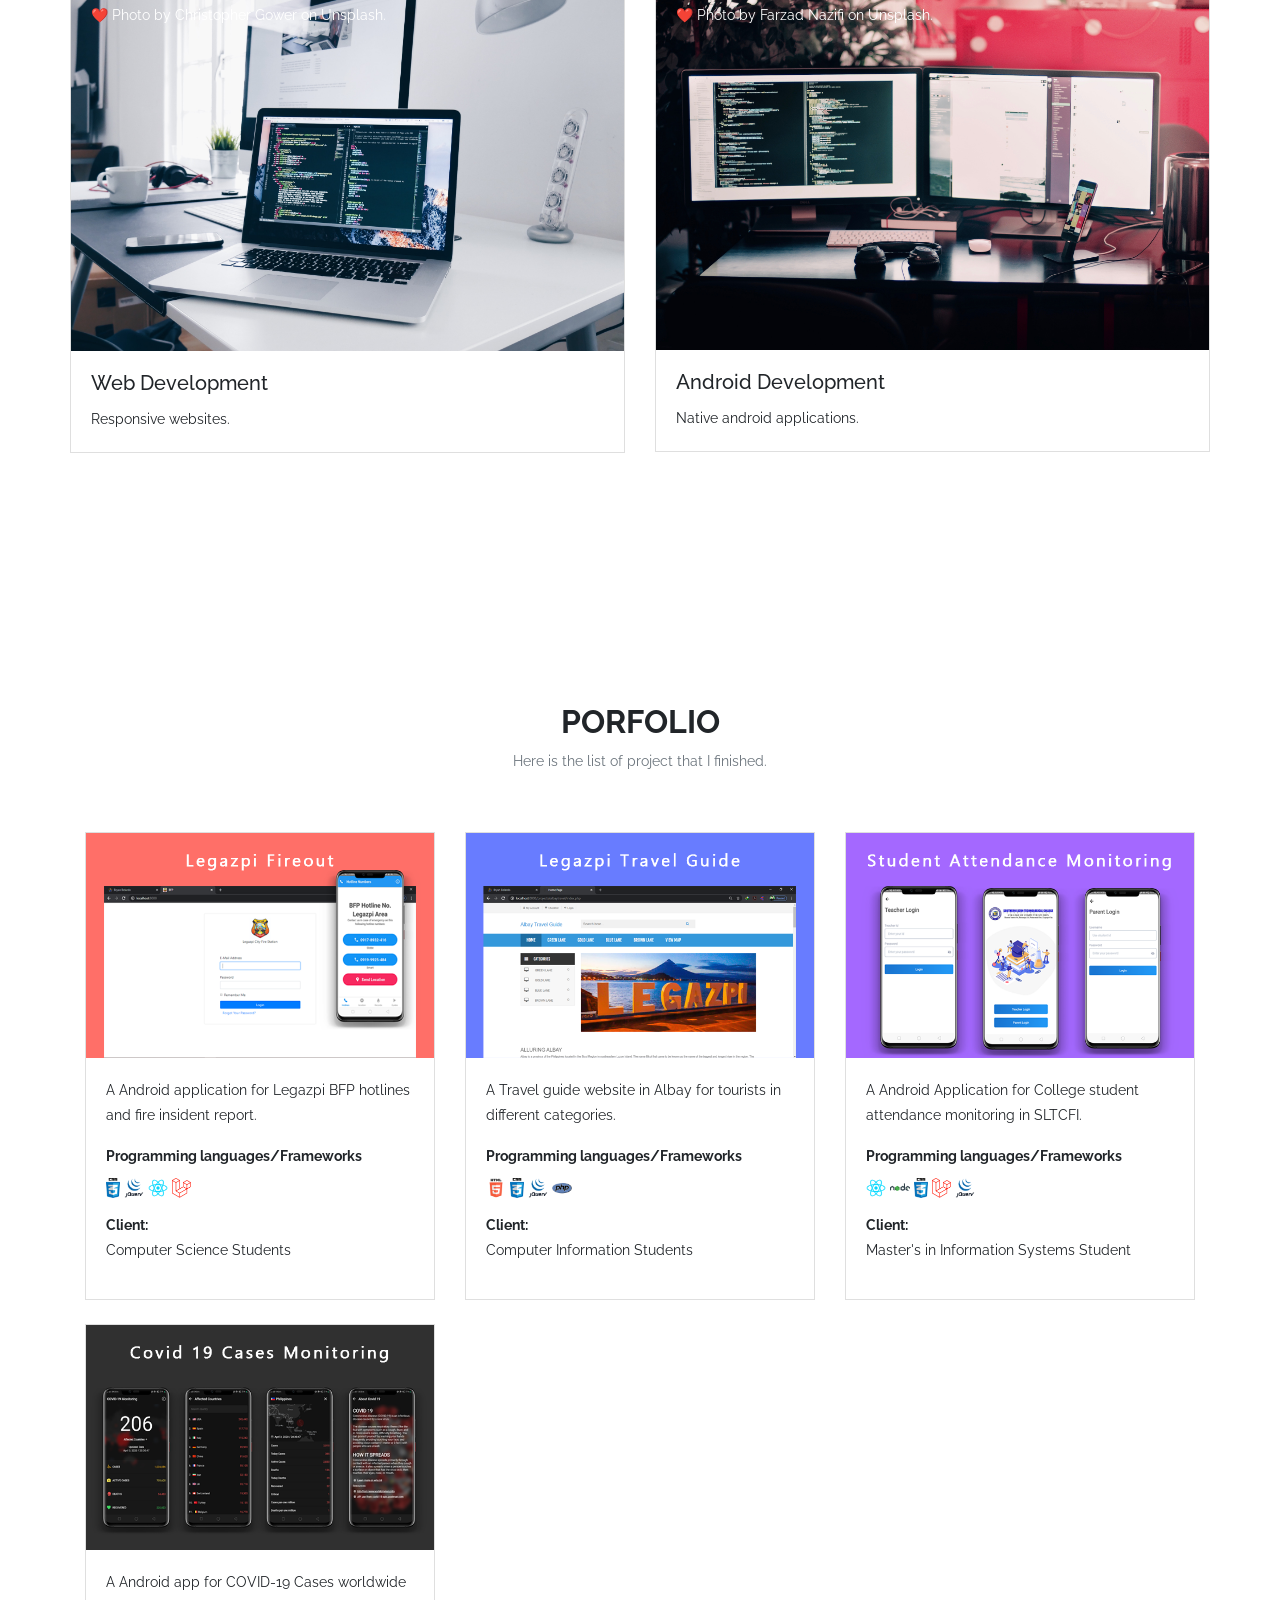
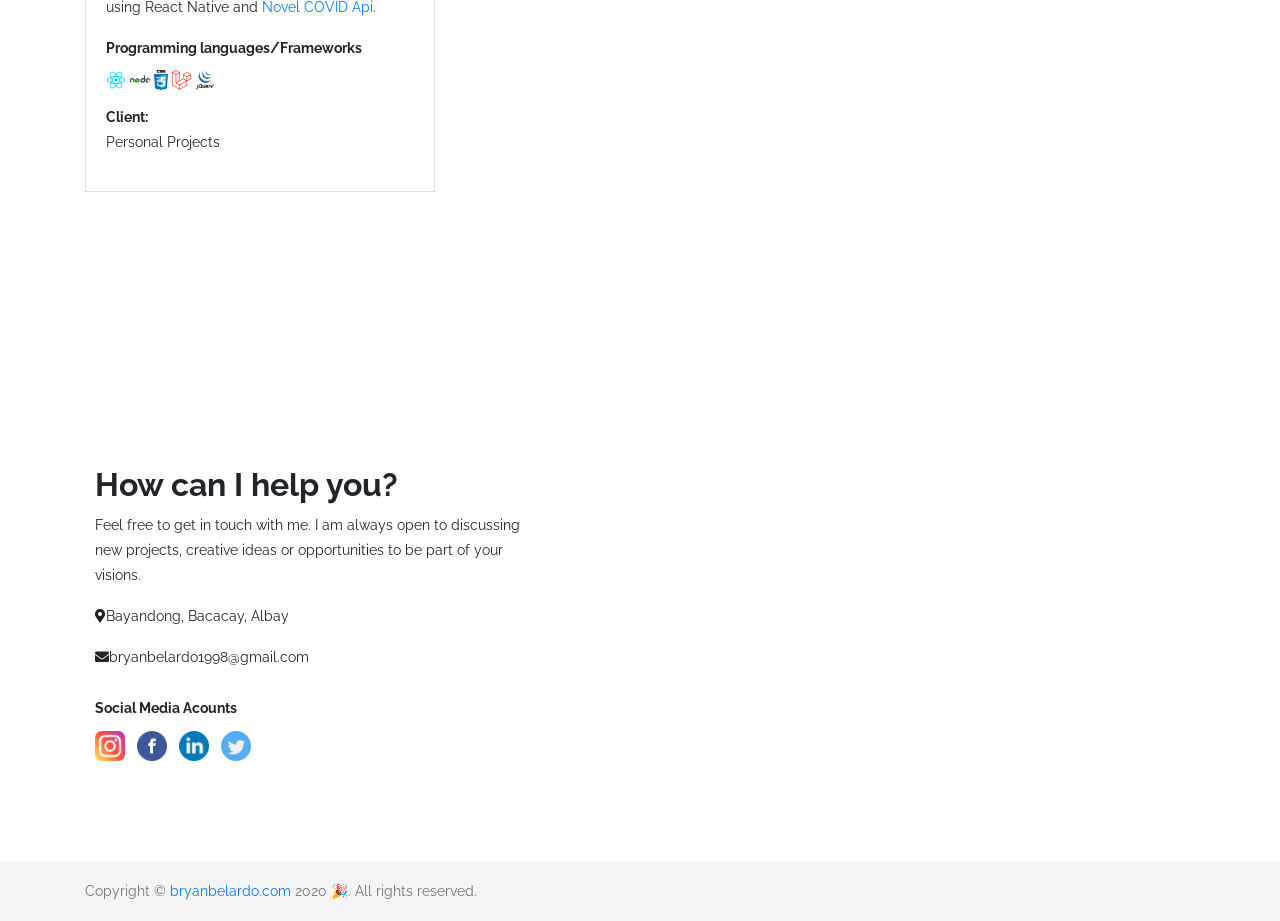
==== commit 26b4f478: "removing some comments" ====
--- a/index.html
+++ b/index.html
@@ -113,9 +113,6 @@
 									<a class="social-icons js-scroll-trigger" href="#about-section">
 										<img src="assets/images/icons/sass.png" height="30">
 									</a>
-									<!-- <a class="social-icons js-scroll-trigger" href="#about-section">
-										<img src="assets/images/icons/csharp.png" height="30">
-									</a> -->
 									<a class="social-icons js-scroll-trigger" href="#about-section">
 										<img src="assets/images/icons/php.png" height="30">
 									</a>
@@ -131,15 +128,9 @@
 									<a class="social-icons js-scroll-trigger" href="#about-section">
 										<img src="assets/images/icons/git.png" height="30">
 									</a>
-									<!-- <a class="social-icons js-scroll-trigger" href="#about-section">
-										<img src="assets/images/icons/unity.png" height="30">
-									</a> -->
 									<a class="social-icons js-scroll-trigger" href="#about-section">
 										<img src="assets/images/icons/sublime.png" height="30">
 									</a>
-									<!-- <a class="social-icons js-scroll-trigger" href="#about-section">
-										<img src="assets/images/icons/vscode.png" height="30">
-									</a> -->
 									<a class="social-icons js-scroll-trigger" href="#about-section">
 										<img src="assets/images/icons/xd.png" height="30">
 									</a>
@@ -175,14 +166,6 @@
 					<h2><strong>SERVICES</strong></h2>
 					<label class="text-muted">Services that you can expect to me.</label>
 				</div>
-				<!-- <div class="row">
-					<div class="col-xs-6 col-md-6 cards_services">
-						<img class="card-img-top border-radius-none" src="assets/images/christopher-gower-m_HRfLhgABo-unsplash.jpg" alt="Web Development">
-					</div>
-					<div class="col-xs-6 col-md-6 cards_services">
-						<img class="card-img-top border-radius-none" src="assets/images/farzad-nazifi-p-xSl33Wxyc-unsplash.jpg" alt="Web Development">
-					</div>
-				</div> -->
 				<div class="row">
 					<div class="col-xs-6 col-md-6 cards_services">
 						<div class="card border-radius-none">
@@ -244,11 +227,6 @@
 								</div>
 				              	<p class="client"><strong>Client: </strong></p>
 				              	<p>Computer Science Students</p>
-				              	<!-- <p class="proj_link"><strong>Project link:</strong></p>
-				              	<p> Sorry this project has no link.</p> -->
-				              	<!-- <div class="d-flex align-items-center">
-					                <a href="#Porfolio">See more details</a>
-				              	</div> -->
 				            </div>
 			          	</div>
 			        </div>
@@ -276,11 +254,6 @@
 								</div>
 				              	<p class="client"><strong>Client: </strong></p>
 				              	<p>Computer Information Students</p>
-				              	<!-- <p class="proj_link"><strong>Project link:</strong></p>
-				              	<p> Sorry this project has no link.</p> -->
-				              	<!-- <div class="d-flex align-items-center">
-					                <a href="#Porfolio">See more details</a>
-				              	</div> -->
 				            </div>
 			          	</div>
 			        </div>
@@ -311,11 +284,6 @@
 								</div>
 				              	<p class="client"><strong>Client: </strong></p>
 				              	<p>Master's in Information Systems Student</p>
-				              	<!-- <p class="proj_link"><strong>Project link:</strong></p>
-				              	<p> Sorry this project has no link.</p> -->
-				              	<!-- <div class="d-flex align-items-center">
-					                <a href="#Porfolio">See more details</a>
-				              	</div> -->
 				            </div>
 			          	</div>
 			        </div>
@@ -394,7 +362,6 @@
 					</div>
 				</div>
 			</div>
-			<!-- <div id="googleMap" style="width:100%;height:400px;"></div> -->
 		</div>
 
 		<!-- The Modal -->
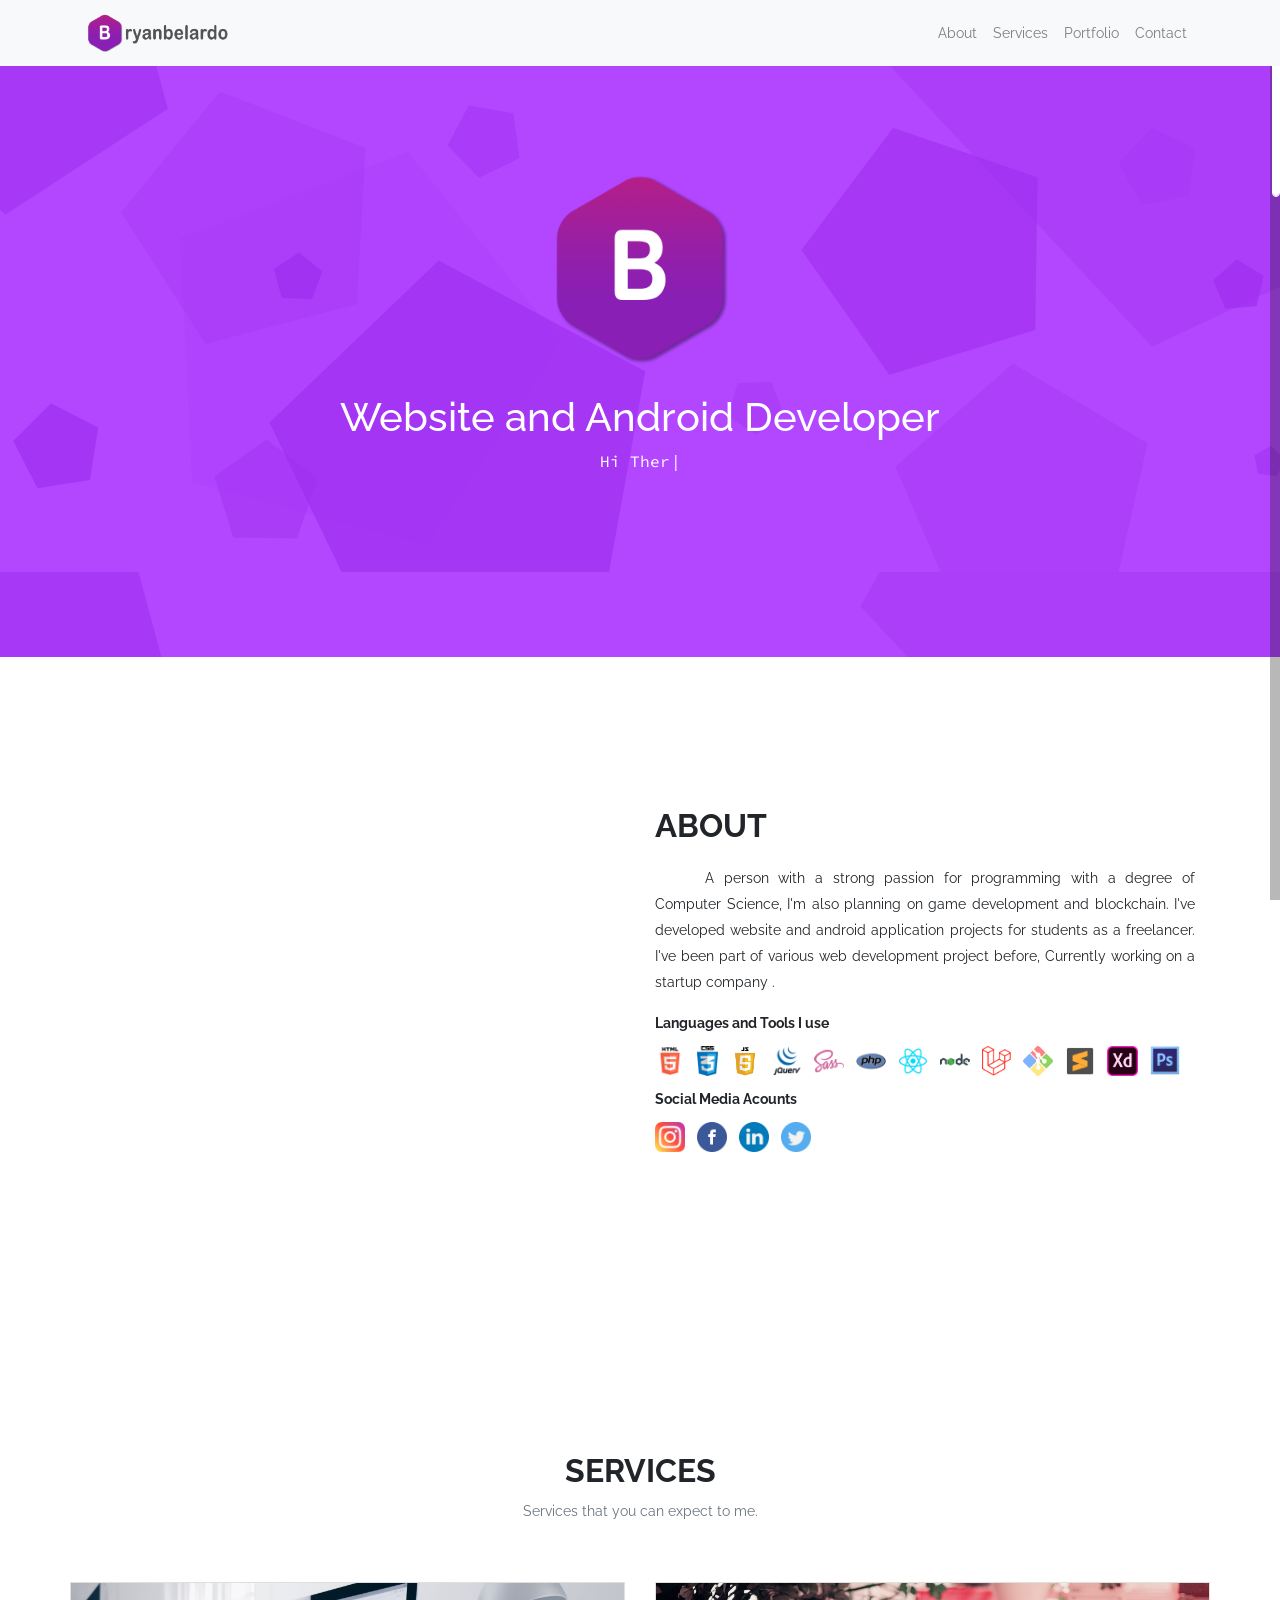
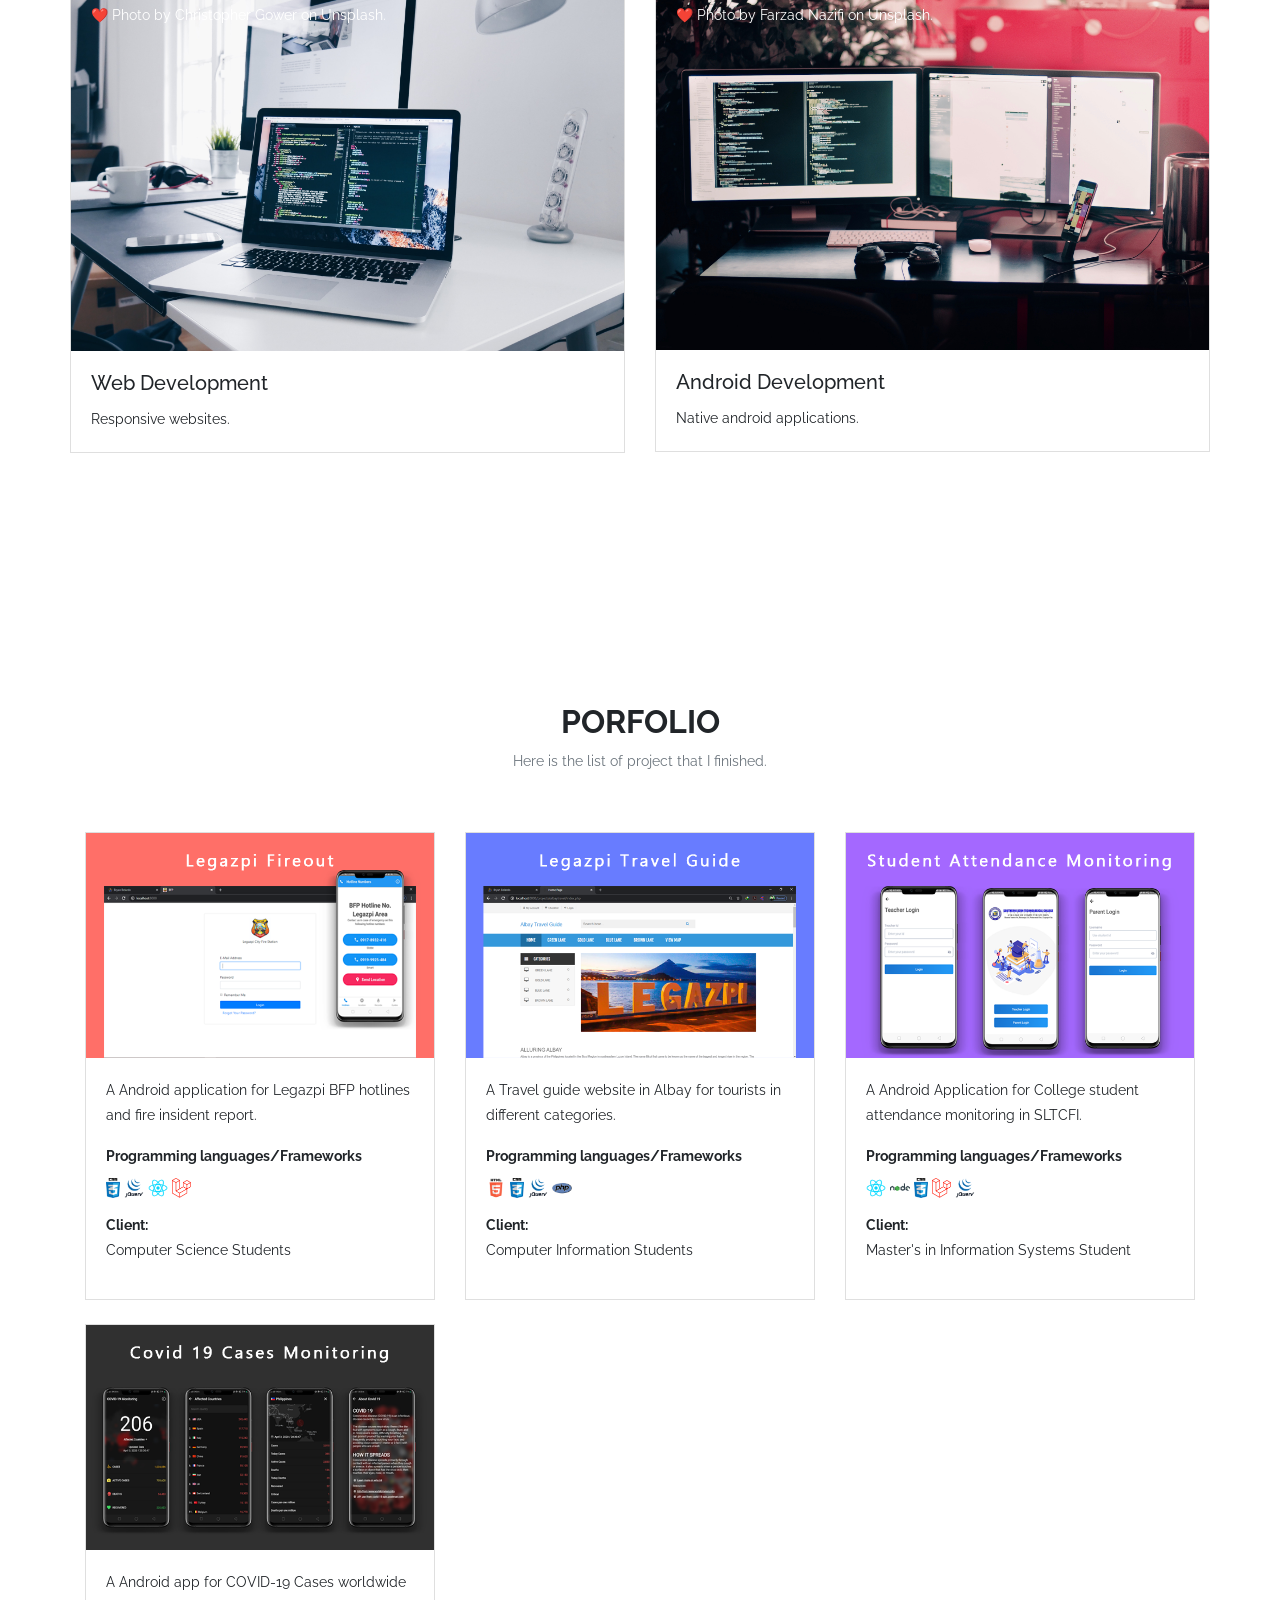
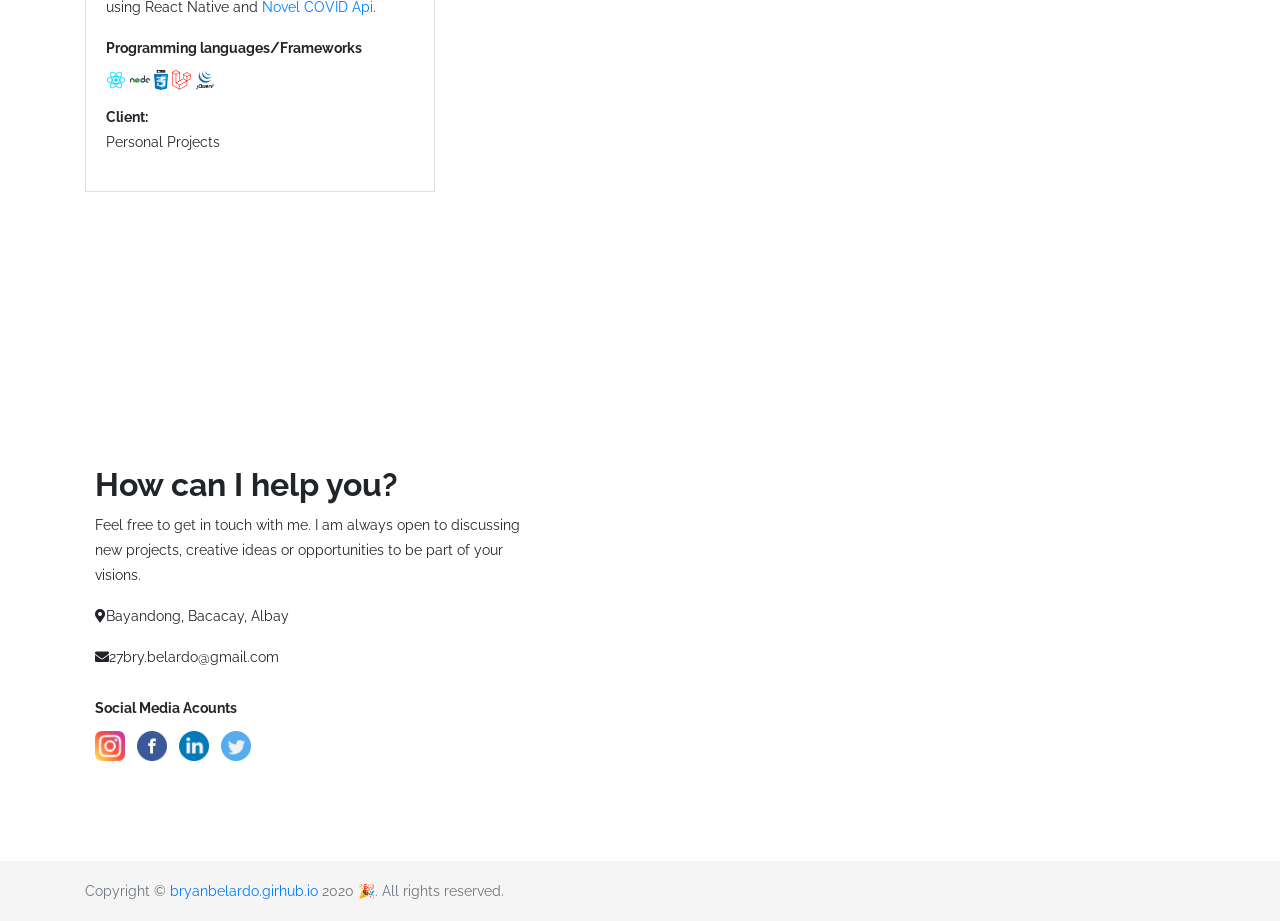
==== commit 2fe61cc6: "updating footer" ====
--- a/index.html
+++ b/index.html
@@ -339,7 +339,7 @@
 						</div>
 						<div class="email_address">
 							<p><i class="fas fa-envelope"></i></p>
-							<p>bryanbelardo1998@gmail.com</p>
+							<p>27bry.belardo@gmail.com</p>
 						</div>
 						<div class="social-accounts">
 							<p><strong>Social Media Acounts</strong></p>
@@ -371,11 +371,10 @@
 		  <div id="caption"></div>
 		</div>
 		<!-- Message -->
-		<div id="snackbar-success">Email has been sent..</div>
-		<div id="snackbar-danger">Email sent failed..</div>
+
 		<footer class="footer">
 			<div class="container">
-				<span class="text-muted">Copyright &copy;  <a href="">bryanbelardo.com</a> 2020 &#127881;. All rights reserved.</span>
+				<span class="text-muted">Copyright &copy;  <a href="">bryanbelardo.girhub.io</a> 2020 &#127881;. All rights reserved.</span>
 			</div>
 	    </footer>
 
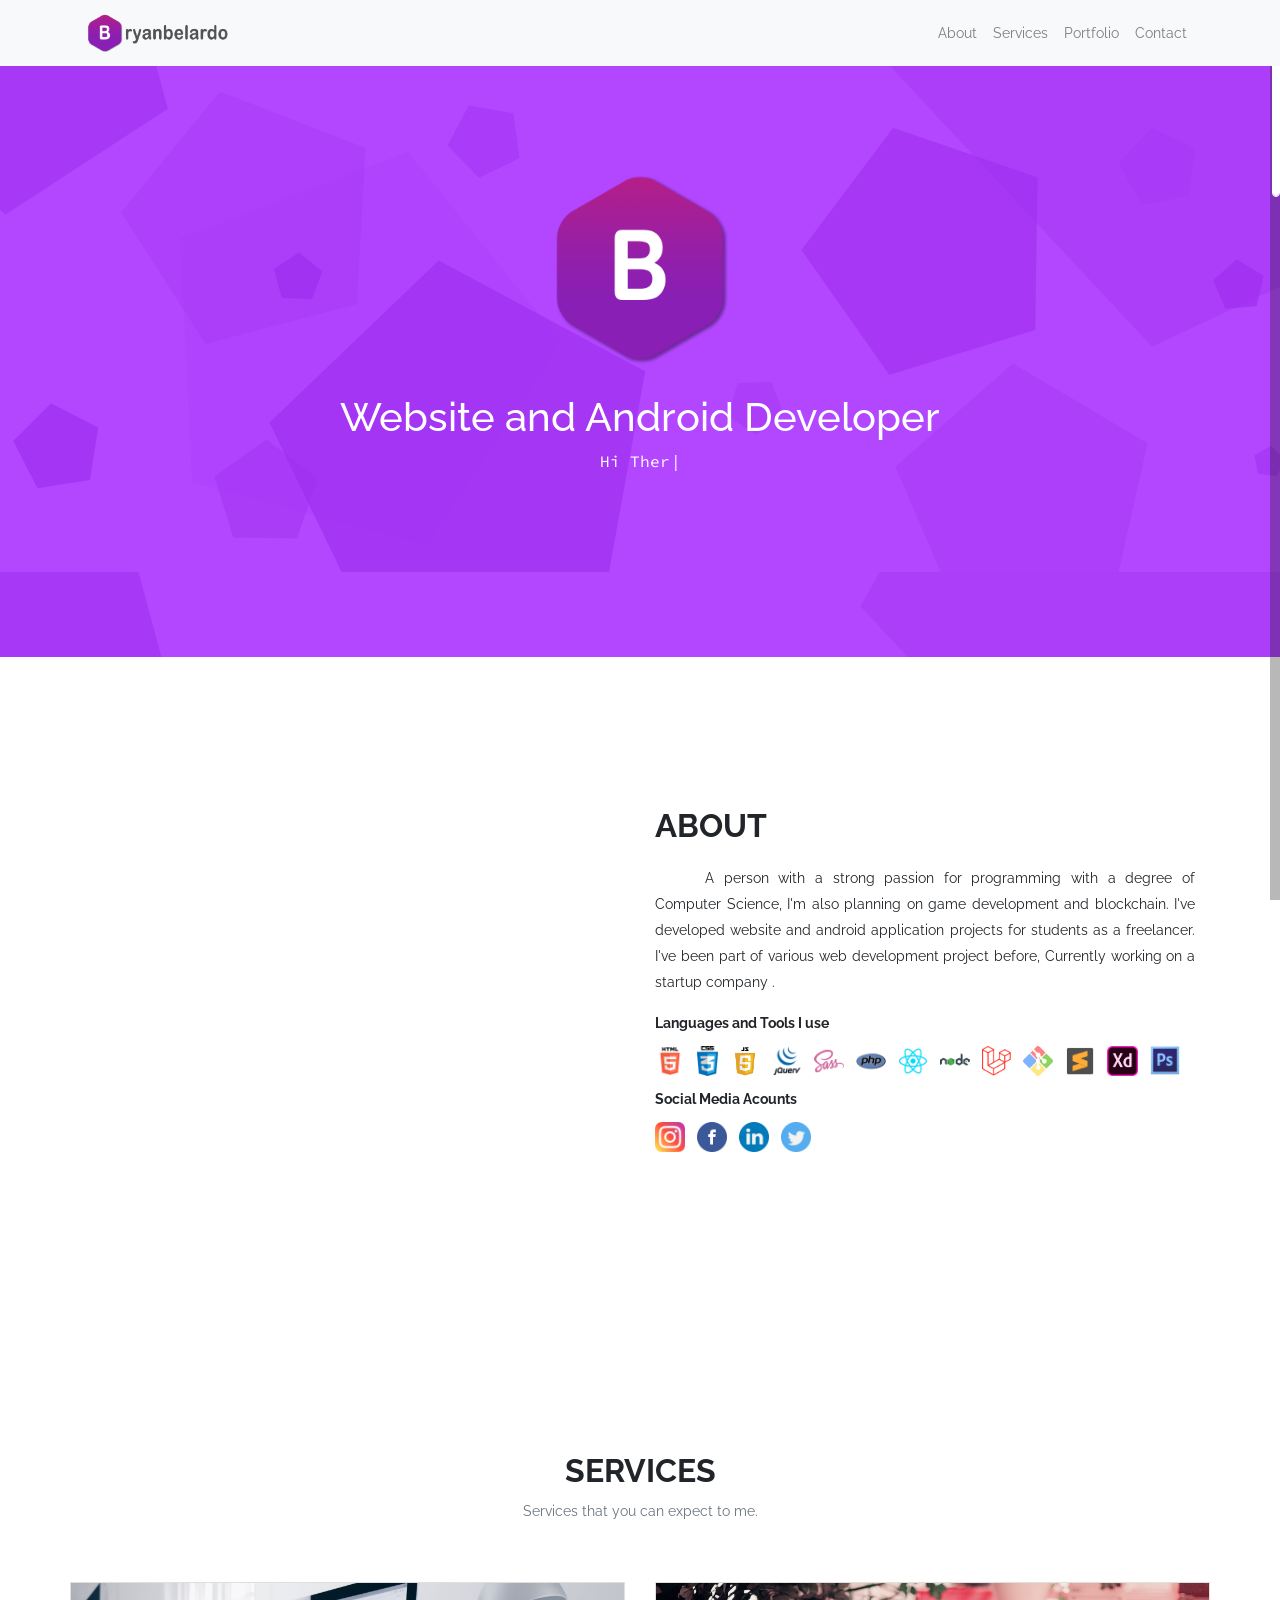
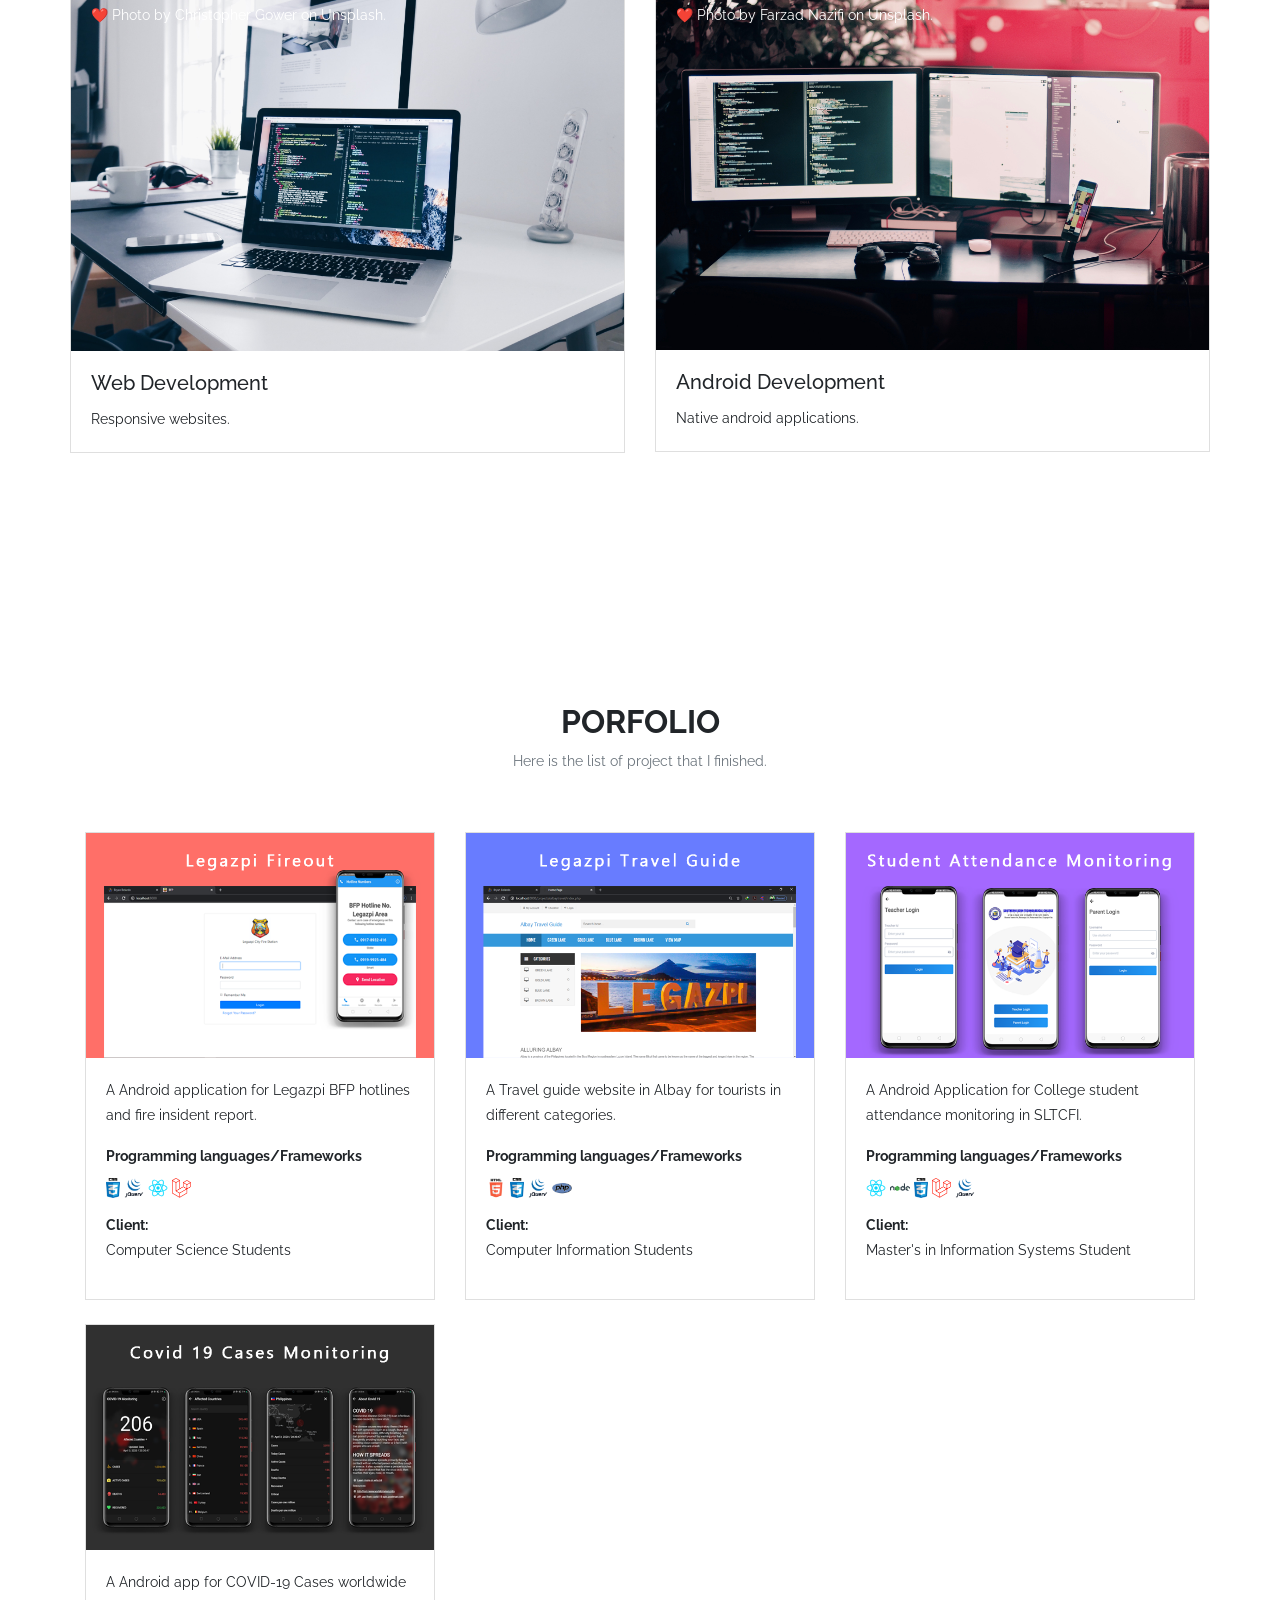
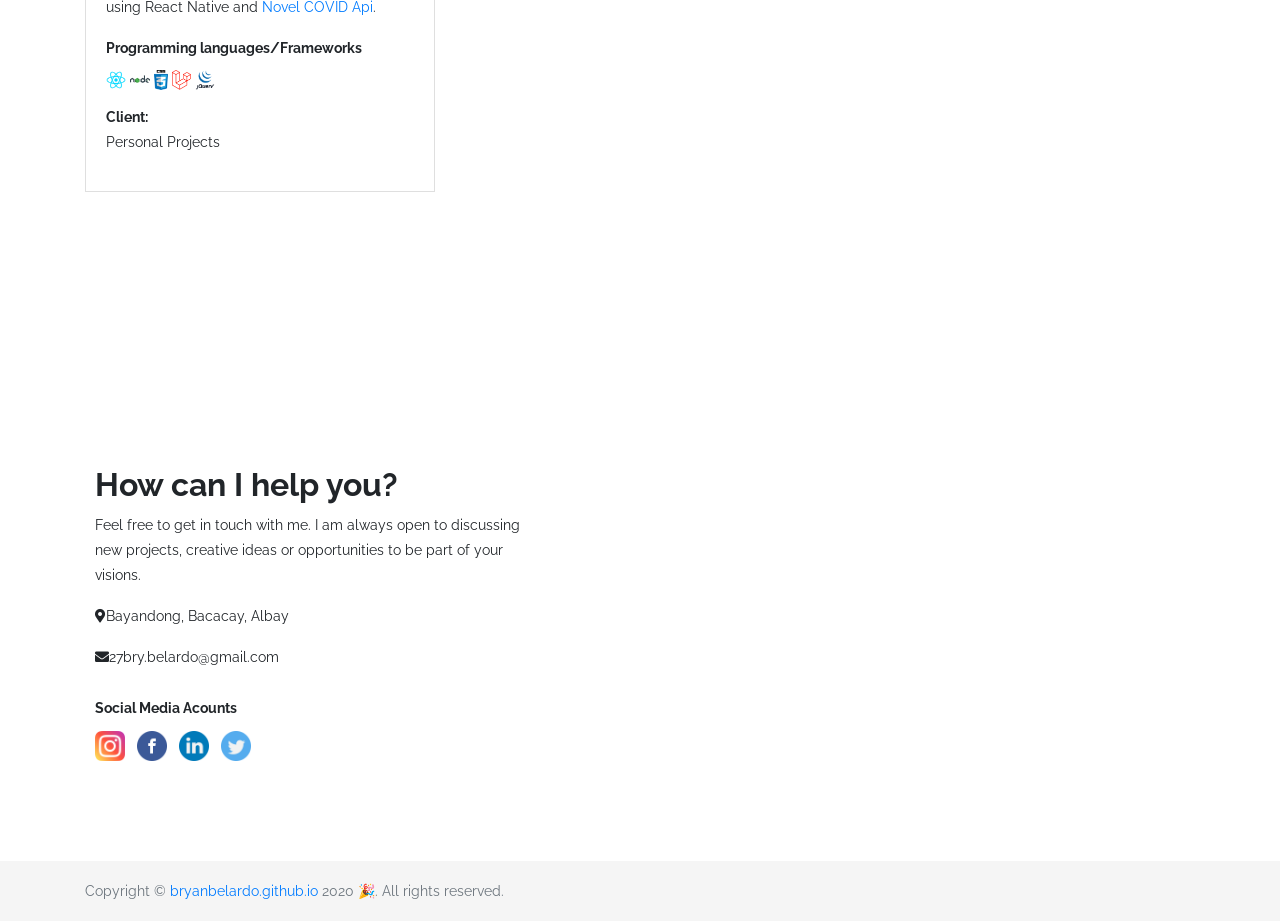
==== commit 24b6311f: "typographical error" ====
--- a/index.html
+++ b/index.html
@@ -374,7 +374,7 @@
 
 		<footer class="footer">
 			<div class="container">
-				<span class="text-muted">Copyright &copy;  <a href="">bryanbelardo.girhub.io</a> 2020 &#127881;. All rights reserved.</span>
+				<span class="text-muted">Copyright &copy;  <a href="">bryanbelardo.github.io</a> 2020 &#127881;. All rights reserved.</span>
 			</div>
 	    </footer>
 
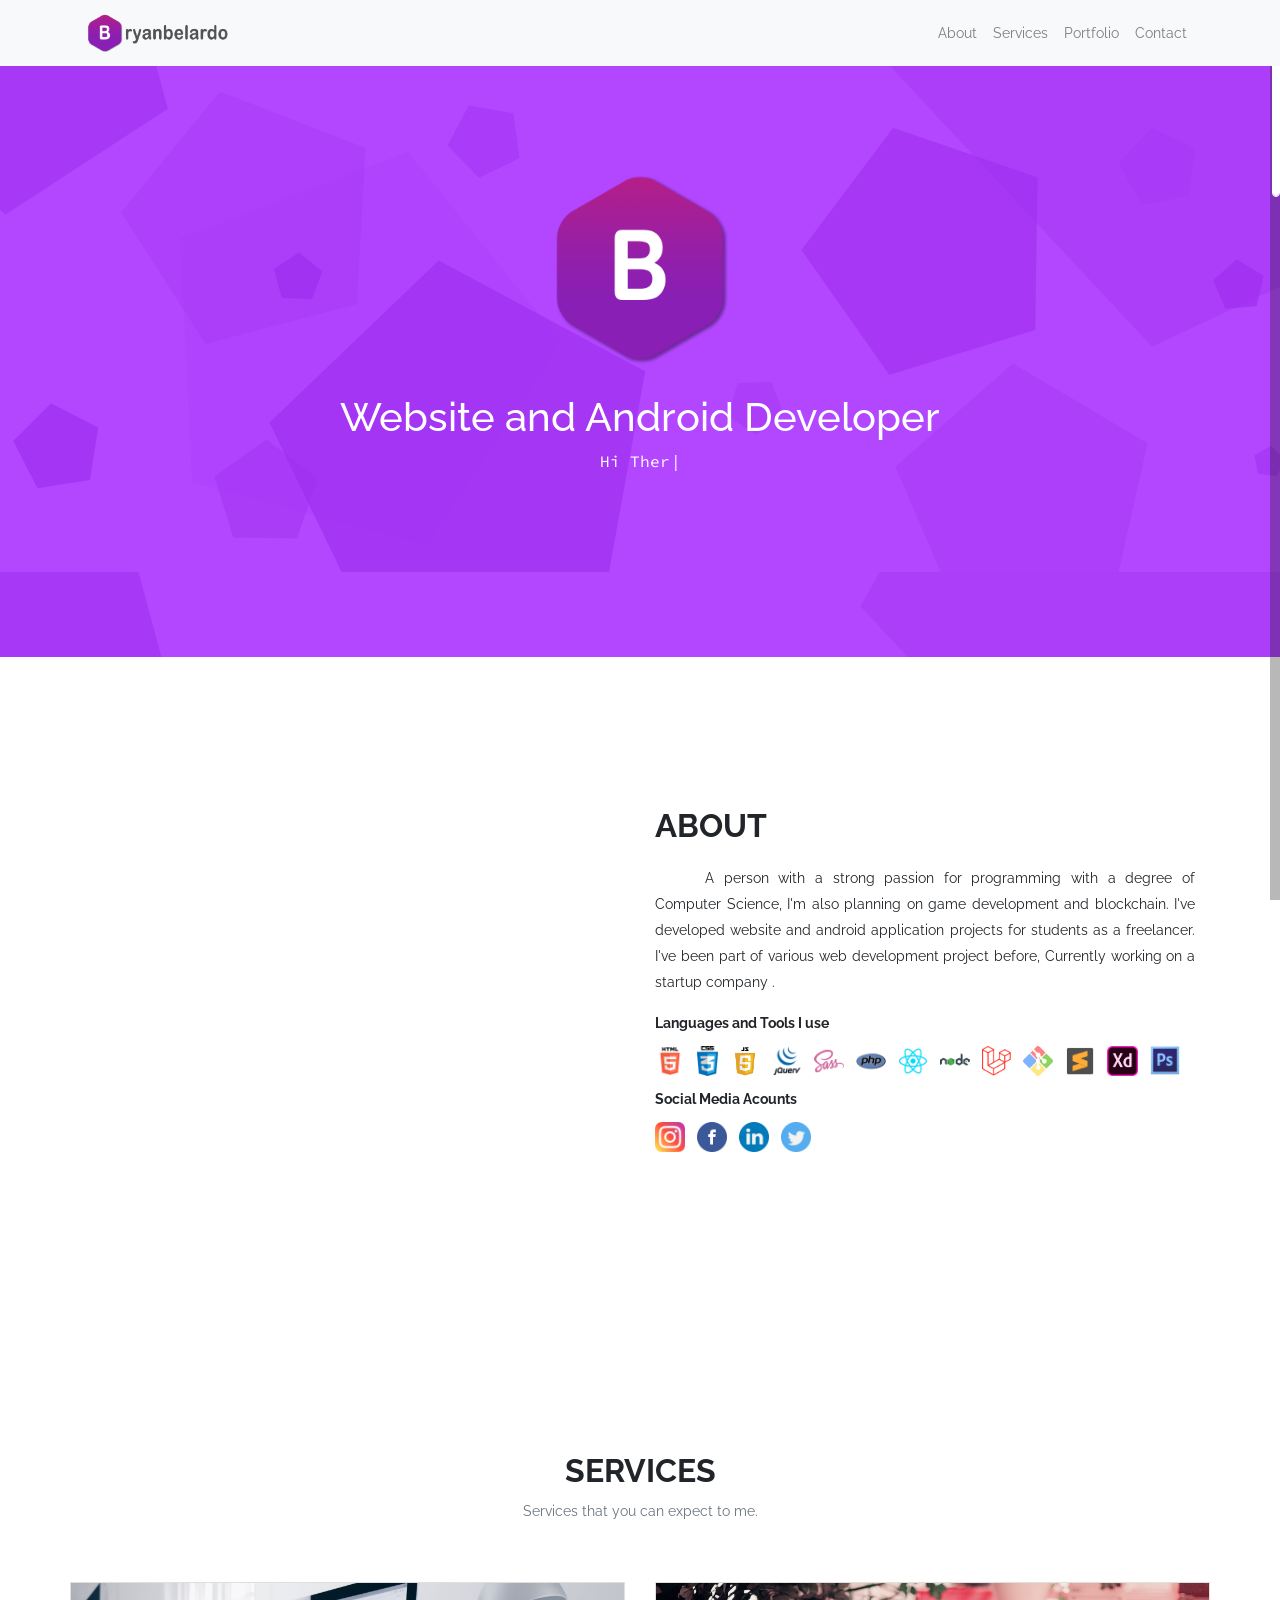
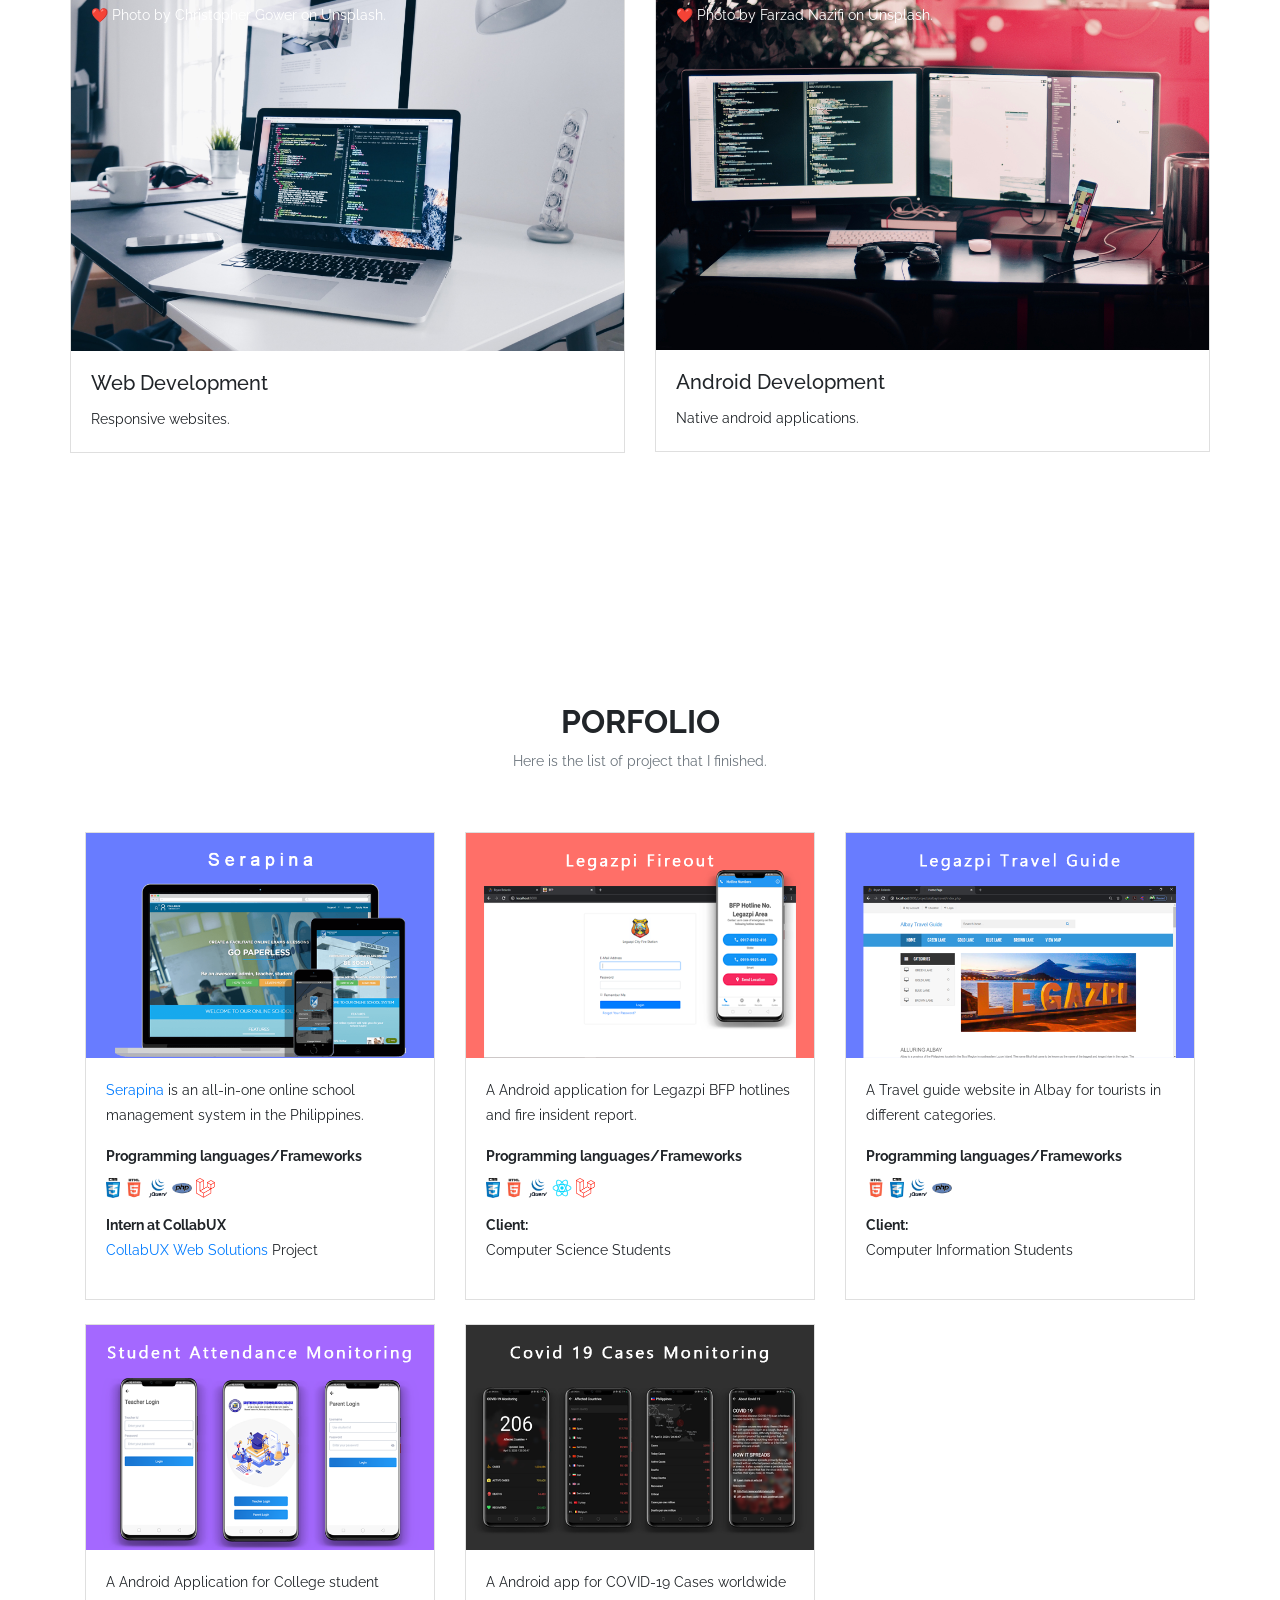
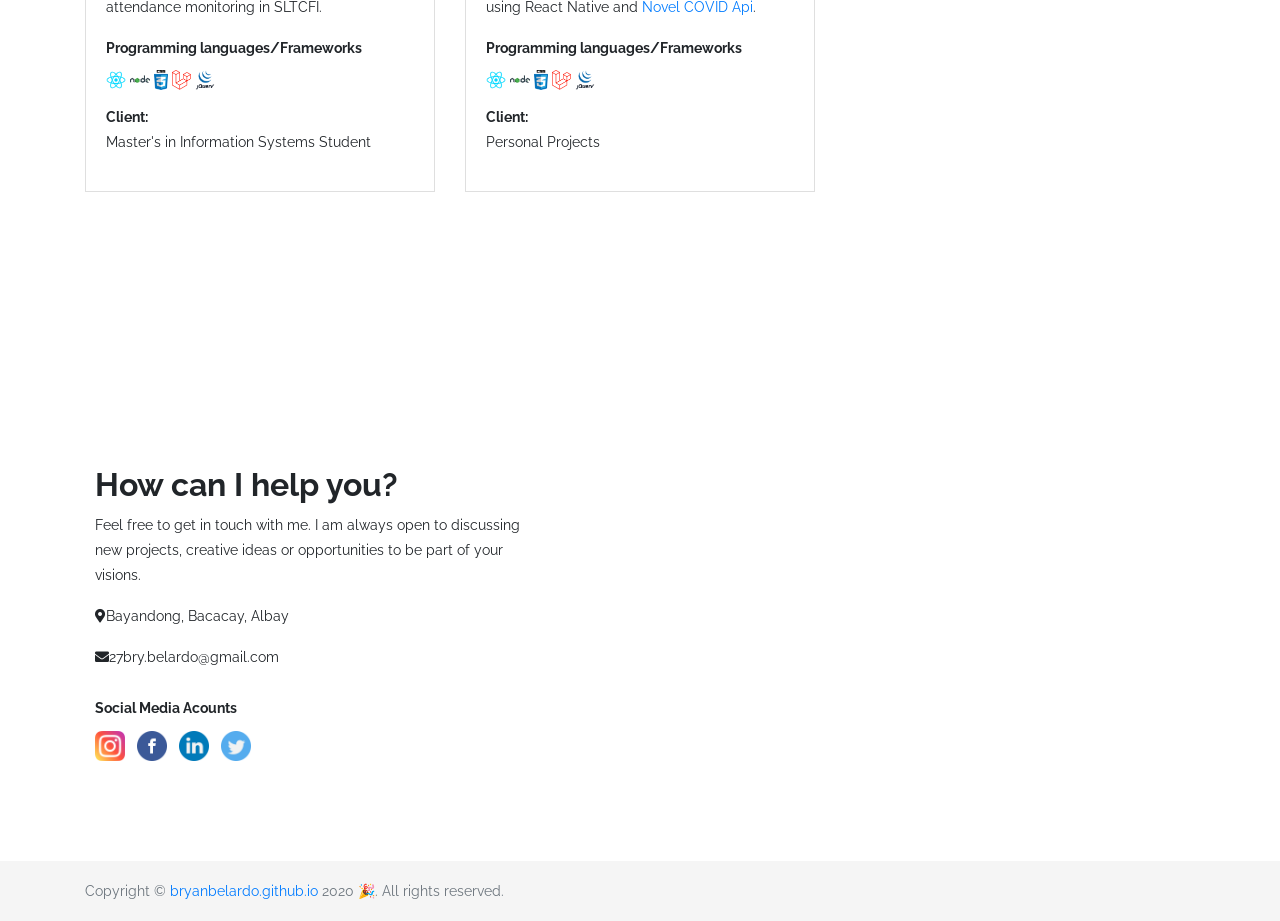
==== commit 9904bd70: "Serapina Project of CollabUX Web Solutions" ====
--- a/index.html
+++ b/index.html
@@ -205,6 +205,37 @@
 
 			        <div class="col-md-4">
 			          	<div class="card mb-4 border-radius-none">
+			          		<img class="project_image bd-placeholder-img card-img-top border-radius-none" alt="Serapina" width="100%" height="225" src="assets/images/serapina.png">
+				            <div class="card-body">
+				              	<p class="card-text"> <a href="https://school.serapina.com/" target="_blank">Serapina</a> is an all-in-one online school management system in the Philippines.</p>
+
+				              	<div class="prog_tools">
+									<p><strong>Programming languages/Frameworks</strong></p>
+
+									<a class="social-icons js-scroll-trigger" href="#about-section">
+										<img src="assets/images/icons/css.png" height="20">
+									</a>
+									<a class="social-icons js-scroll-trigger" href="#about-section">
+										<img src="assets/images/icons/html.png" height="20">
+									</a>
+									<a class="social-icons js-scroll-trigger" href="#about-section">
+										<img src="assets/images/icons/jquery.png" height="20">
+									</a>
+									<a class="social-icons js-scroll-trigger" href="#about-section">
+										<img src="assets/images/icons/php.png" height="20">
+									</a>
+									<a class="social-icons js-scroll-trigger" href="#about-section">
+										<img src="assets/images/icons/laravel.png" height="20">
+									</a>
+								</div>
+				              	<p class="client"><strong>Intern at CollabUX </strong></p>
+				              	<p><a href="https://collabux.com/" target="_blank">CollabUX Web Solutions </a>Project</p>
+				            </div>
+			          	</div>
+			        </div>
+
+			        <div class="col-md-4">
+			          	<div class="card mb-4 border-radius-none">
 			          		<img class="project_image bd-placeholder-img card-img-top border-radius-none" alt="Legazpi Fireout" width="100%" height="225" src="assets/images/Legazpi_Fireout.png">
 				            <div class="card-body">
 				              	<p class="card-text"> A Android application for Legazpi BFP hotlines and fire insident report.</p>
@@ -214,6 +245,9 @@
 
 									<a class="social-icons js-scroll-trigger" href="#about-section">
 										<img src="assets/images/icons/css.png" height="20">
+									</a>
+									<a class="social-icons js-scroll-trigger" href="#about-section">
+										<img src="assets/images/icons/html.png" height="20">
 									</a>
 									<a class="social-icons js-scroll-trigger" href="#about-section">
 										<img src="assets/images/icons/jquery.png" height="20">
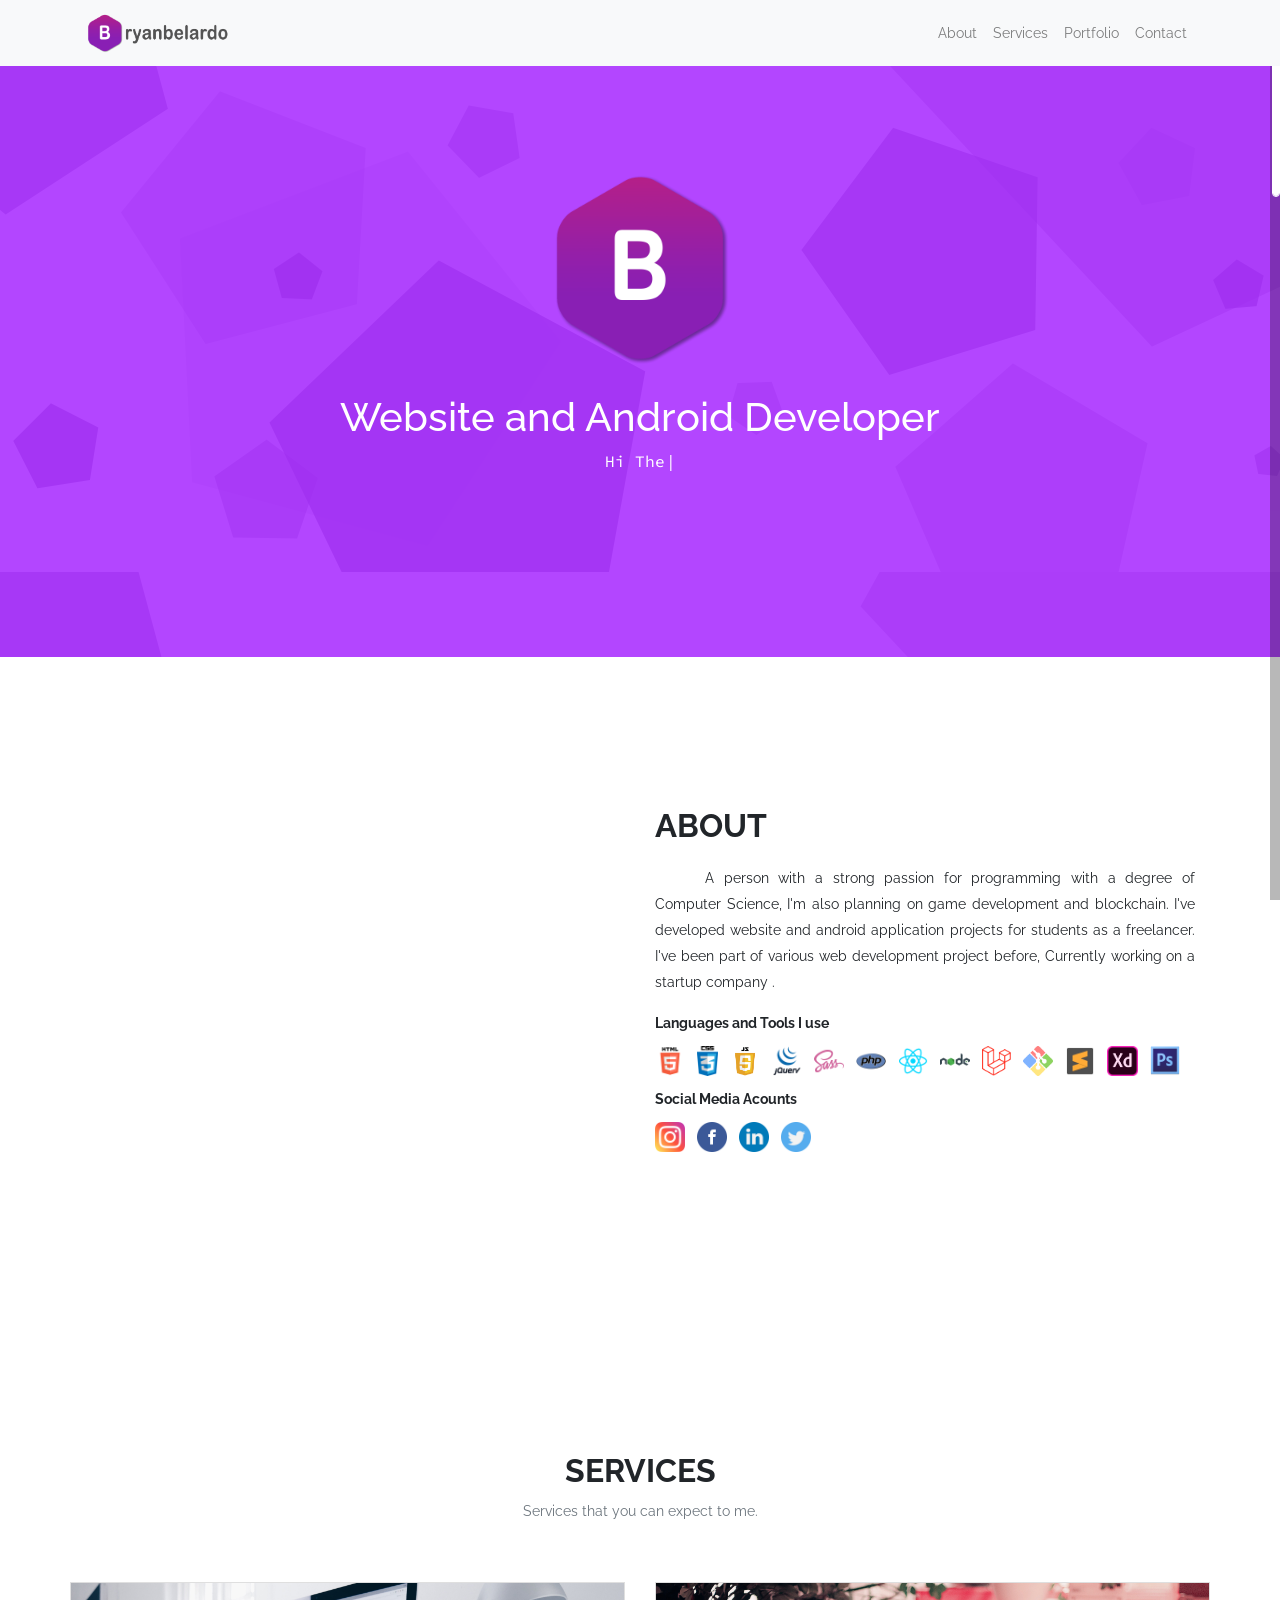
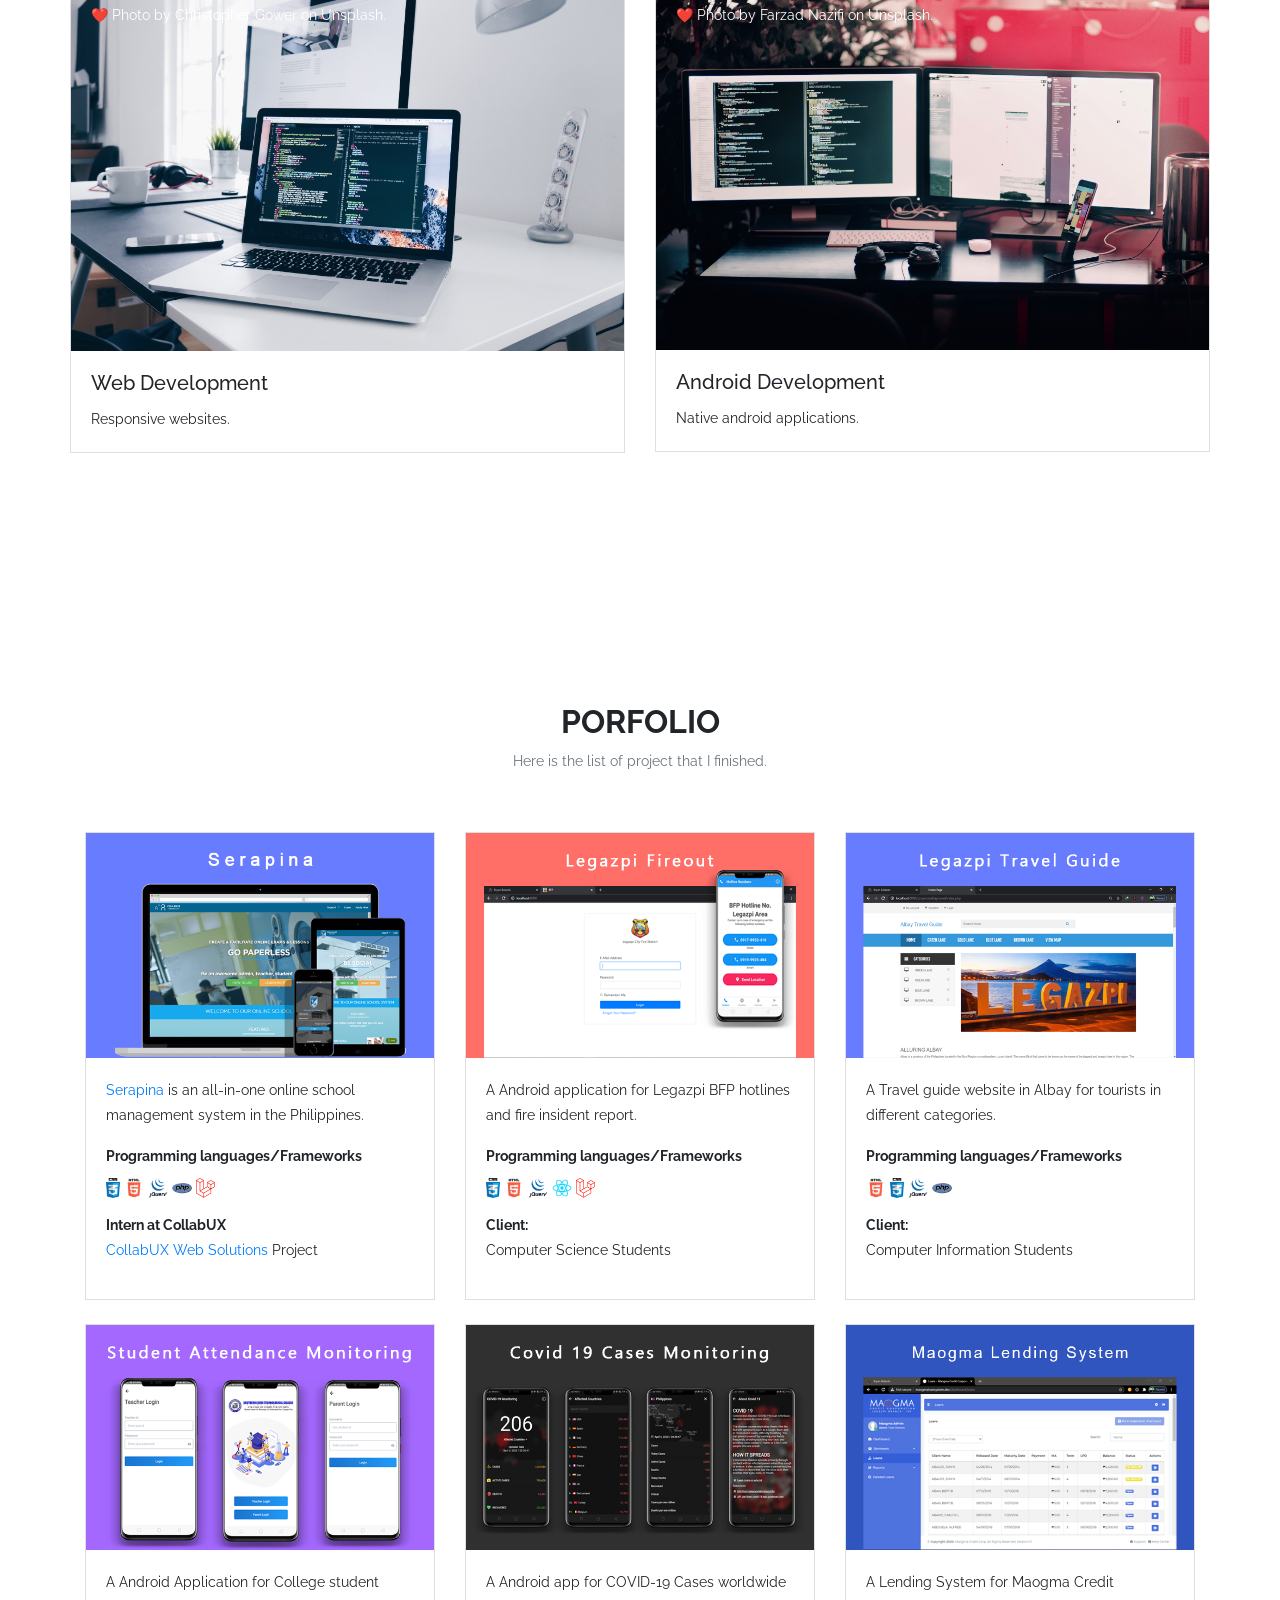
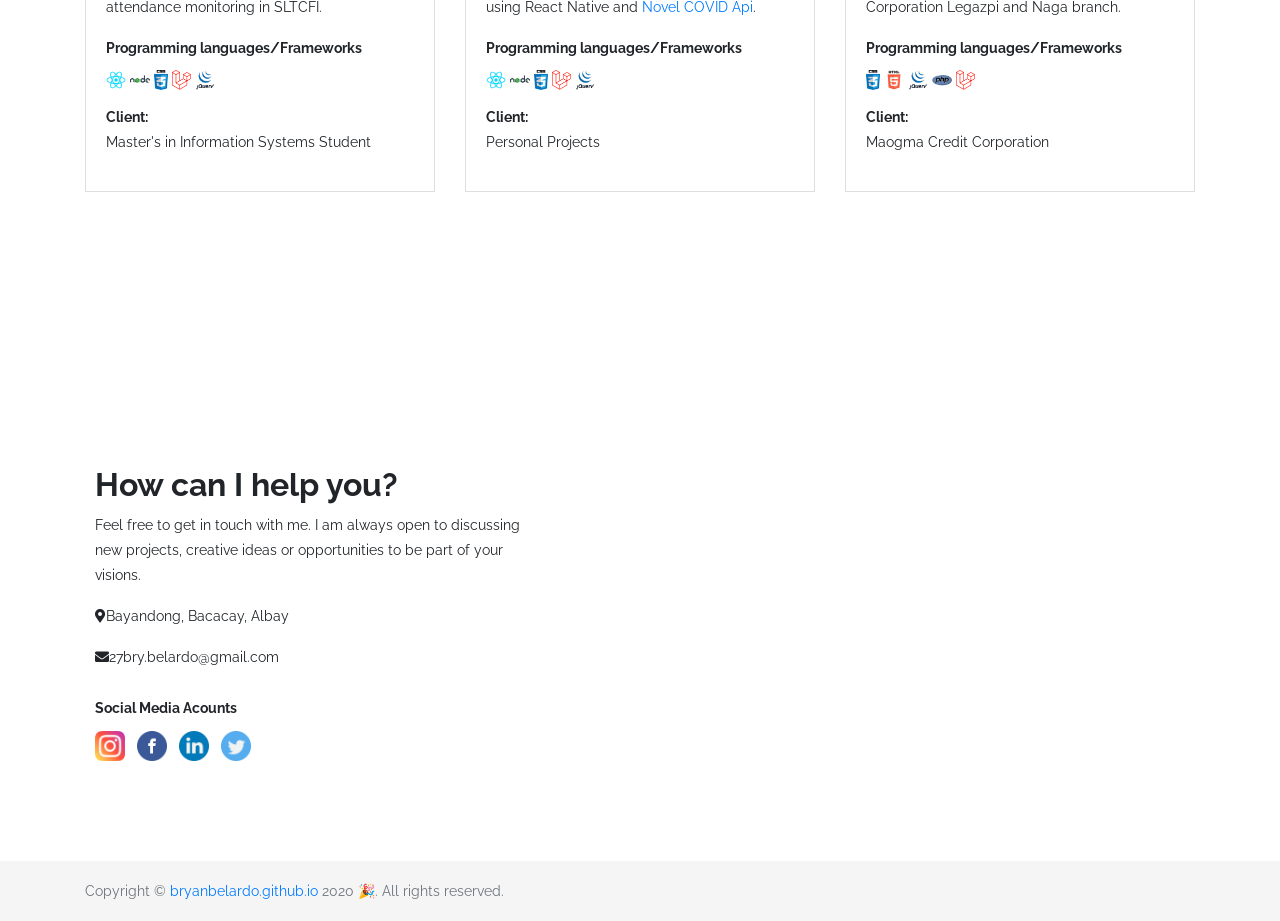
==== commit ae04ab02: "New Project Maogma Lending System" ====
--- a/index.html
+++ b/index.html
@@ -356,6 +356,36 @@
 				            </div>
 			          	</div>
 			        </div>
+					
+					<div class="col-md-4">
+						<div class="card mb-4 border-radius-none">
+							<img class="project_image bd-placeholder-img card-img-top border-radius-none" alt="Maogma Lending System" width="100%" height="225" src="assets/images/maogmalendingsystem.png">
+						  <div class="card-body">
+								<p class="card-text">A Lending System for Maogma Credit Corporation Legazpi and Naga branch.</p>
+
+								<div class="prog_tools">
+								  <p><strong>Programming languages/Frameworks</strong></p>
+									<a class="social-icons js-scroll-trigger" href="#about-section">
+										<img src="assets/images/icons/css.png" height="20">
+									</a>
+									<a class="social-icons js-scroll-trigger" href="#about-section">
+										<img src="assets/images/icons/html.png" height="20">
+									</a>
+									<a class="social-icons js-scroll-trigger" href="#about-section">
+										<img src="assets/images/icons/jquery.png" height="20">
+									</a>
+									<a class="social-icons js-scroll-trigger" href="#about-section">
+										<img src="assets/images/icons/php.png" height="20">
+									</a>
+									<a class="social-icons js-scroll-trigger" href="#about-section">
+										<img src="assets/images/icons/laravel.png" height="20">
+									</a>
+							  </div>
+								<p class="client"><strong>Client: </strong></p>
+								<p>Maogma Credit Corporation</p>
+						  </div>
+						</div>
+				  </div>
 
 		      	</div>
 			</div>
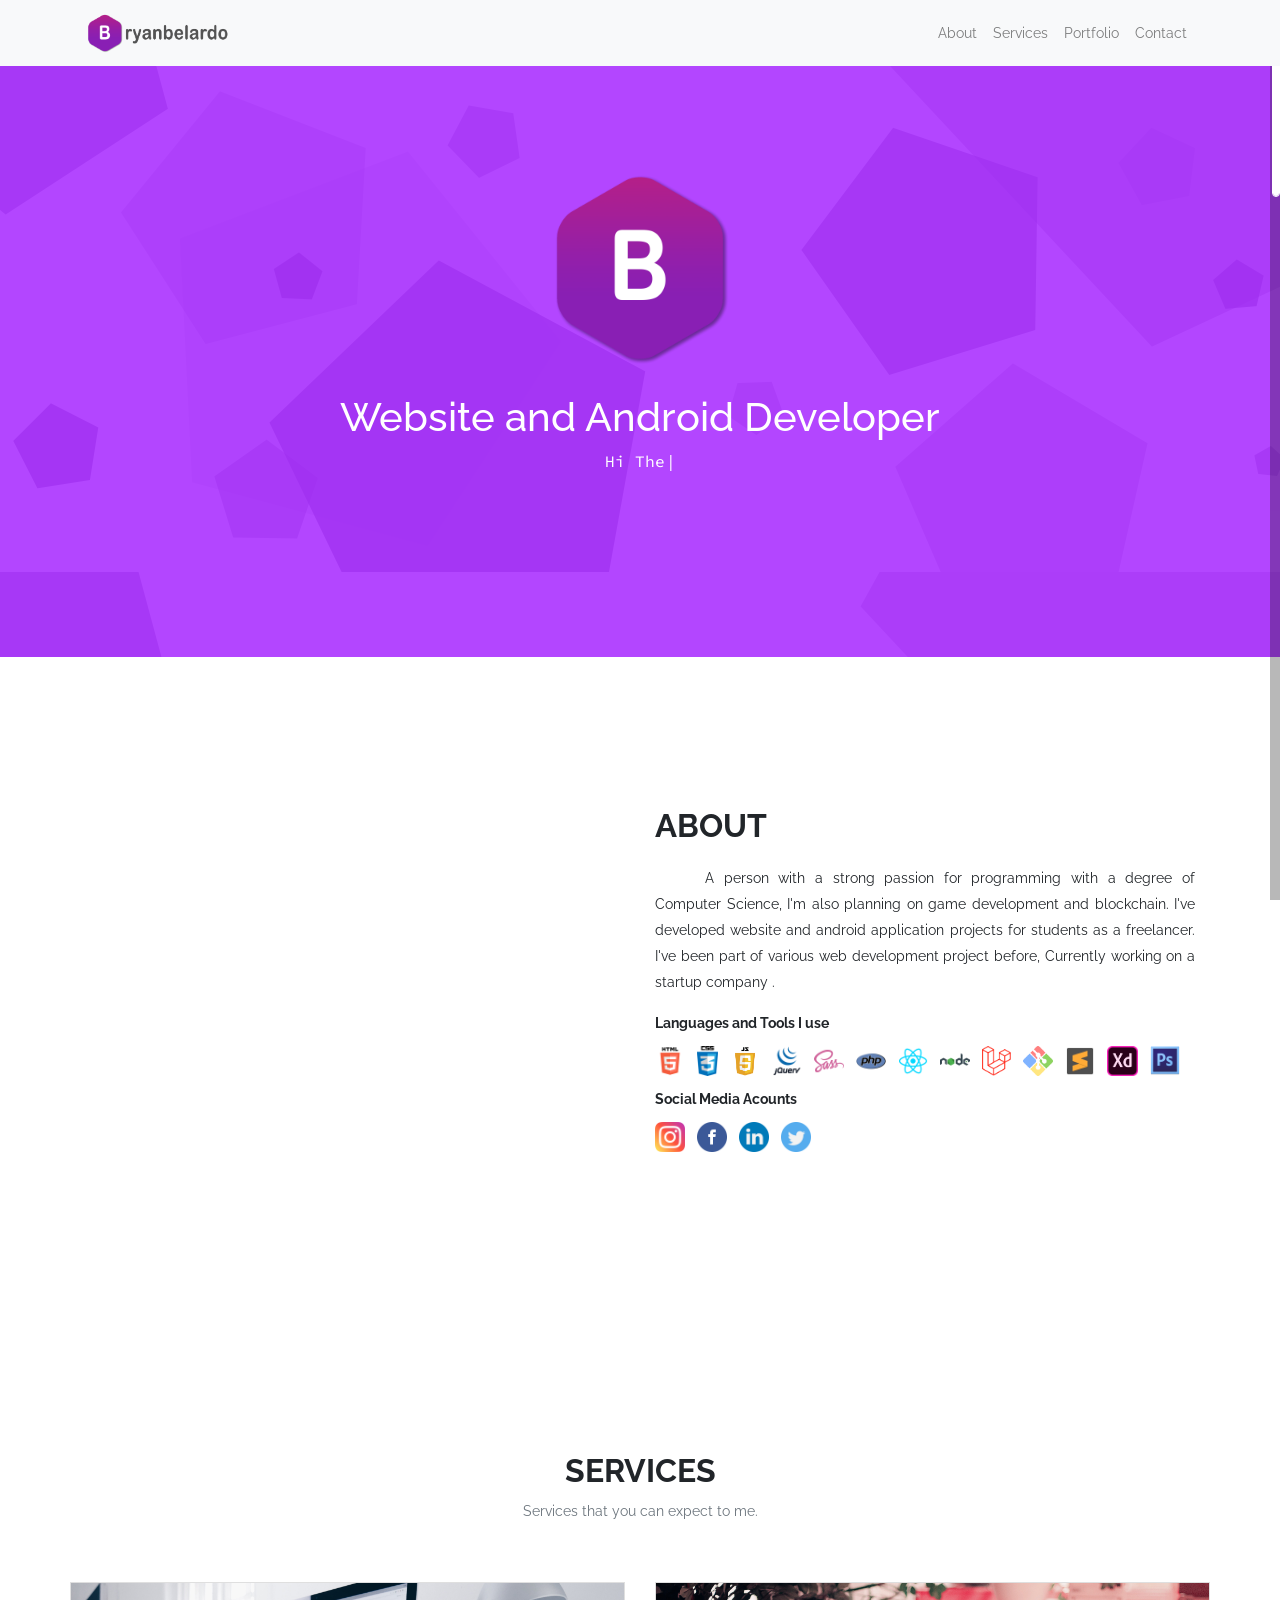
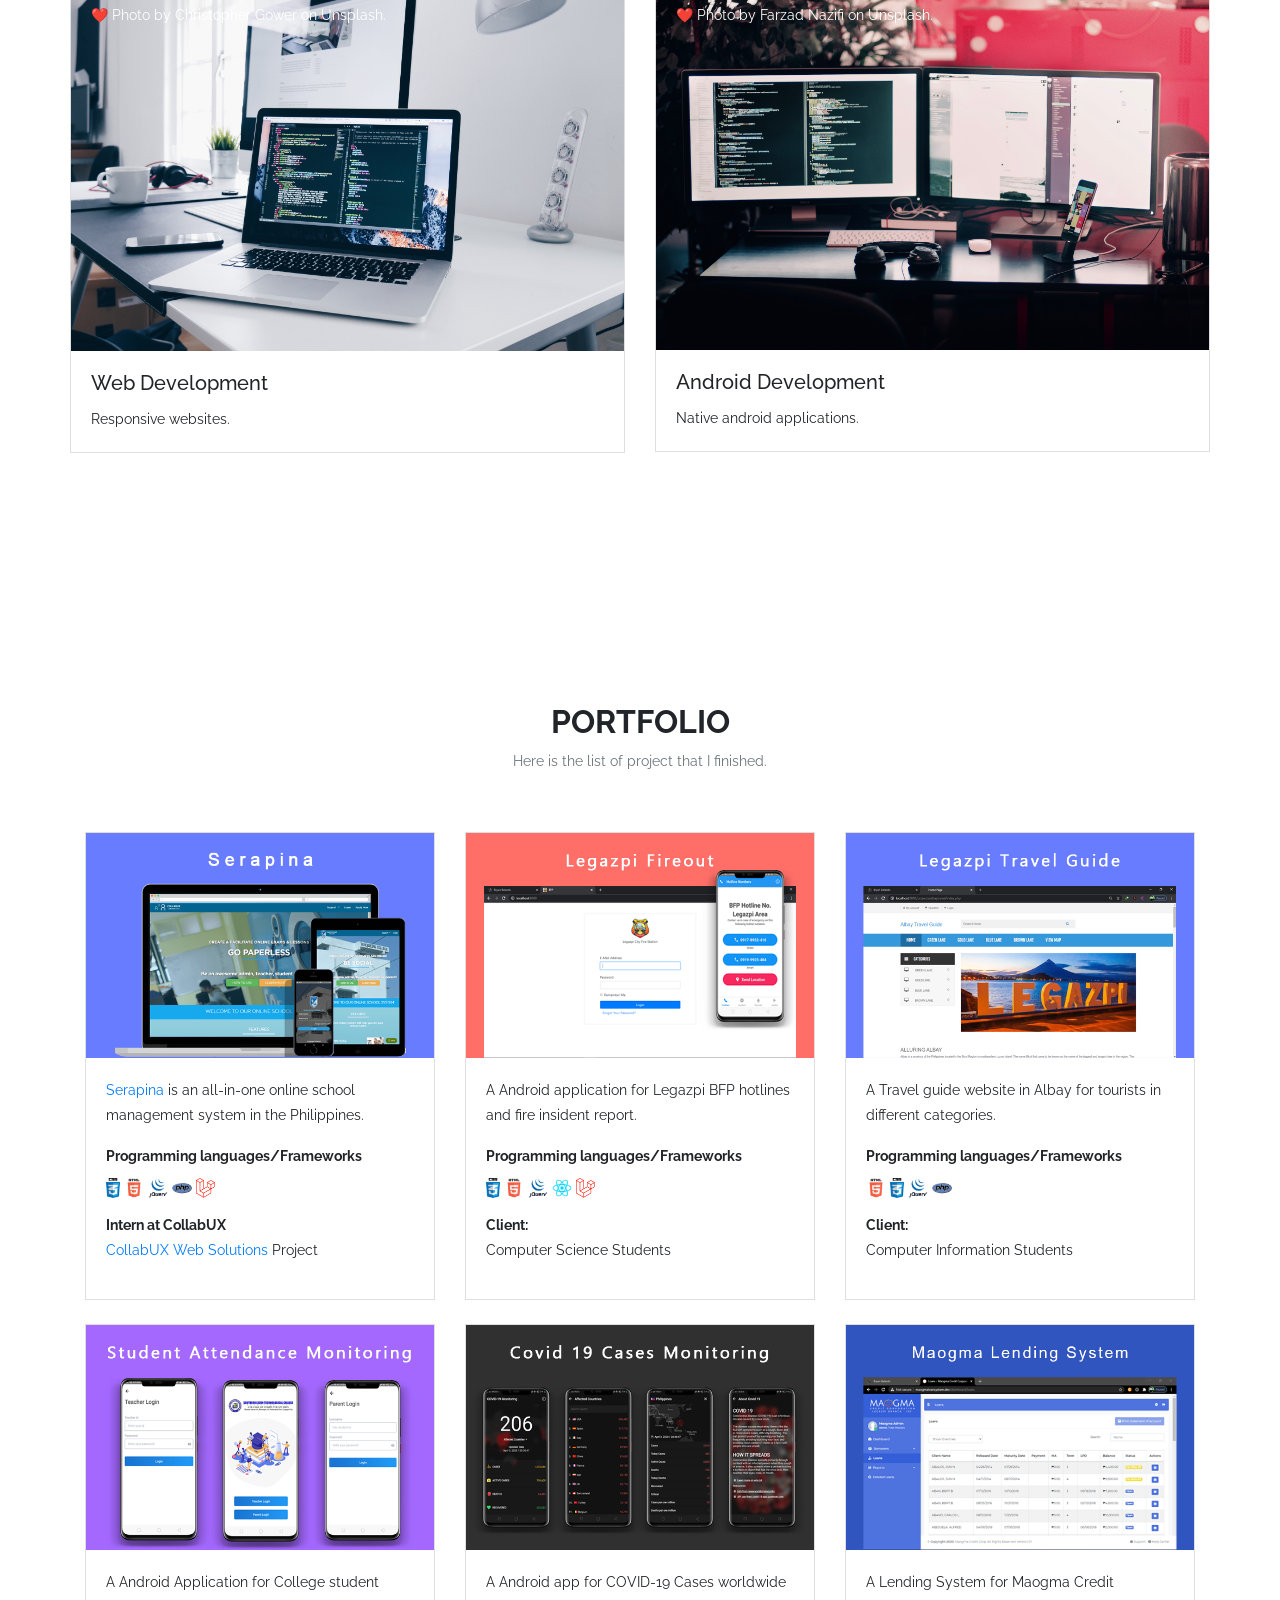
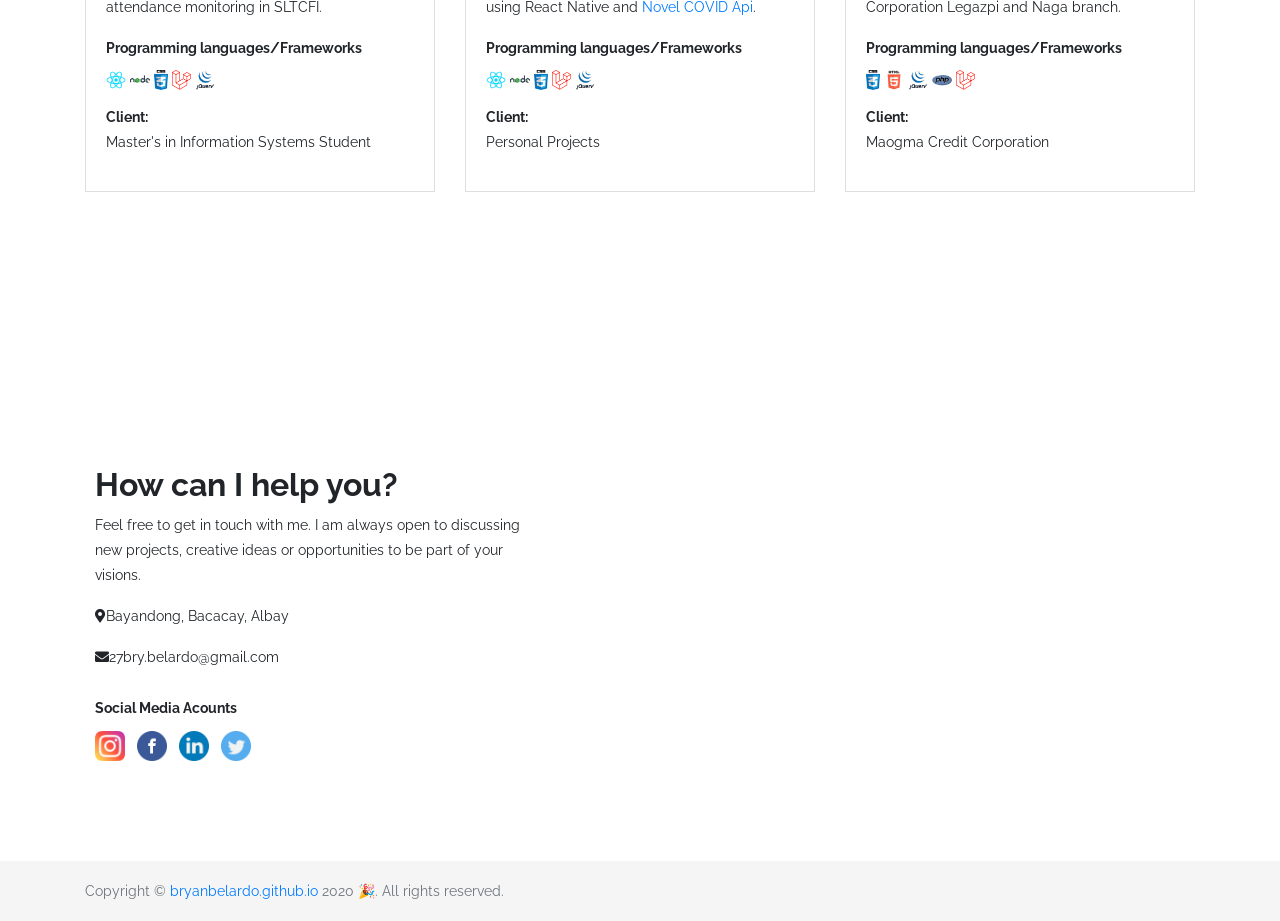
==== commit 6cb8e104: "Typo" ====
--- a/index.html
+++ b/index.html
@@ -198,7 +198,7 @@
 		<div class="portfolio-section slideanimation" id="portfolio-section">
 			<div class="container portfolio_container">
 				<div class="poortfolio_header">
-					<h2><strong>PORFOLIO</strong></h2>
+					<h2><strong>PORTFOLIO</strong></h2>
 					<label class="text-muted">Here is the list of project that I finished.</label>
 				</div>
 				<div class="row">
